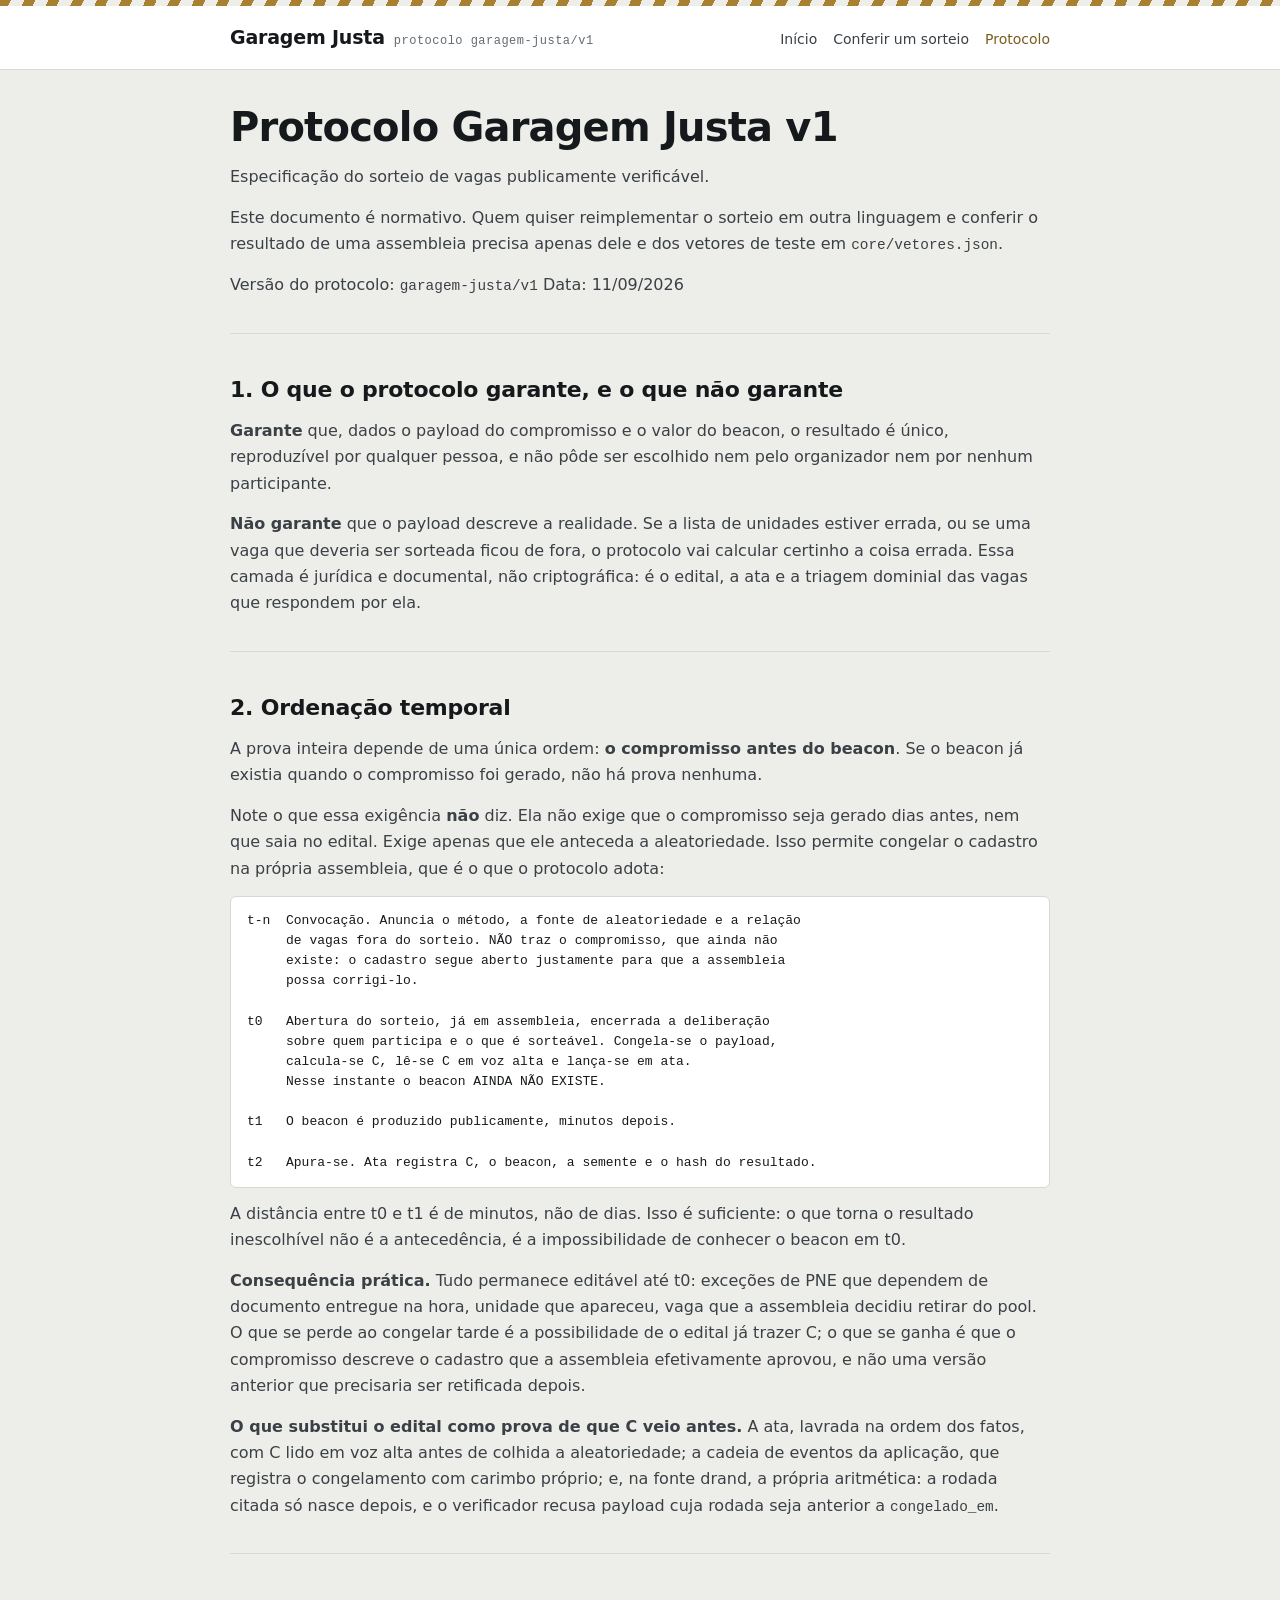
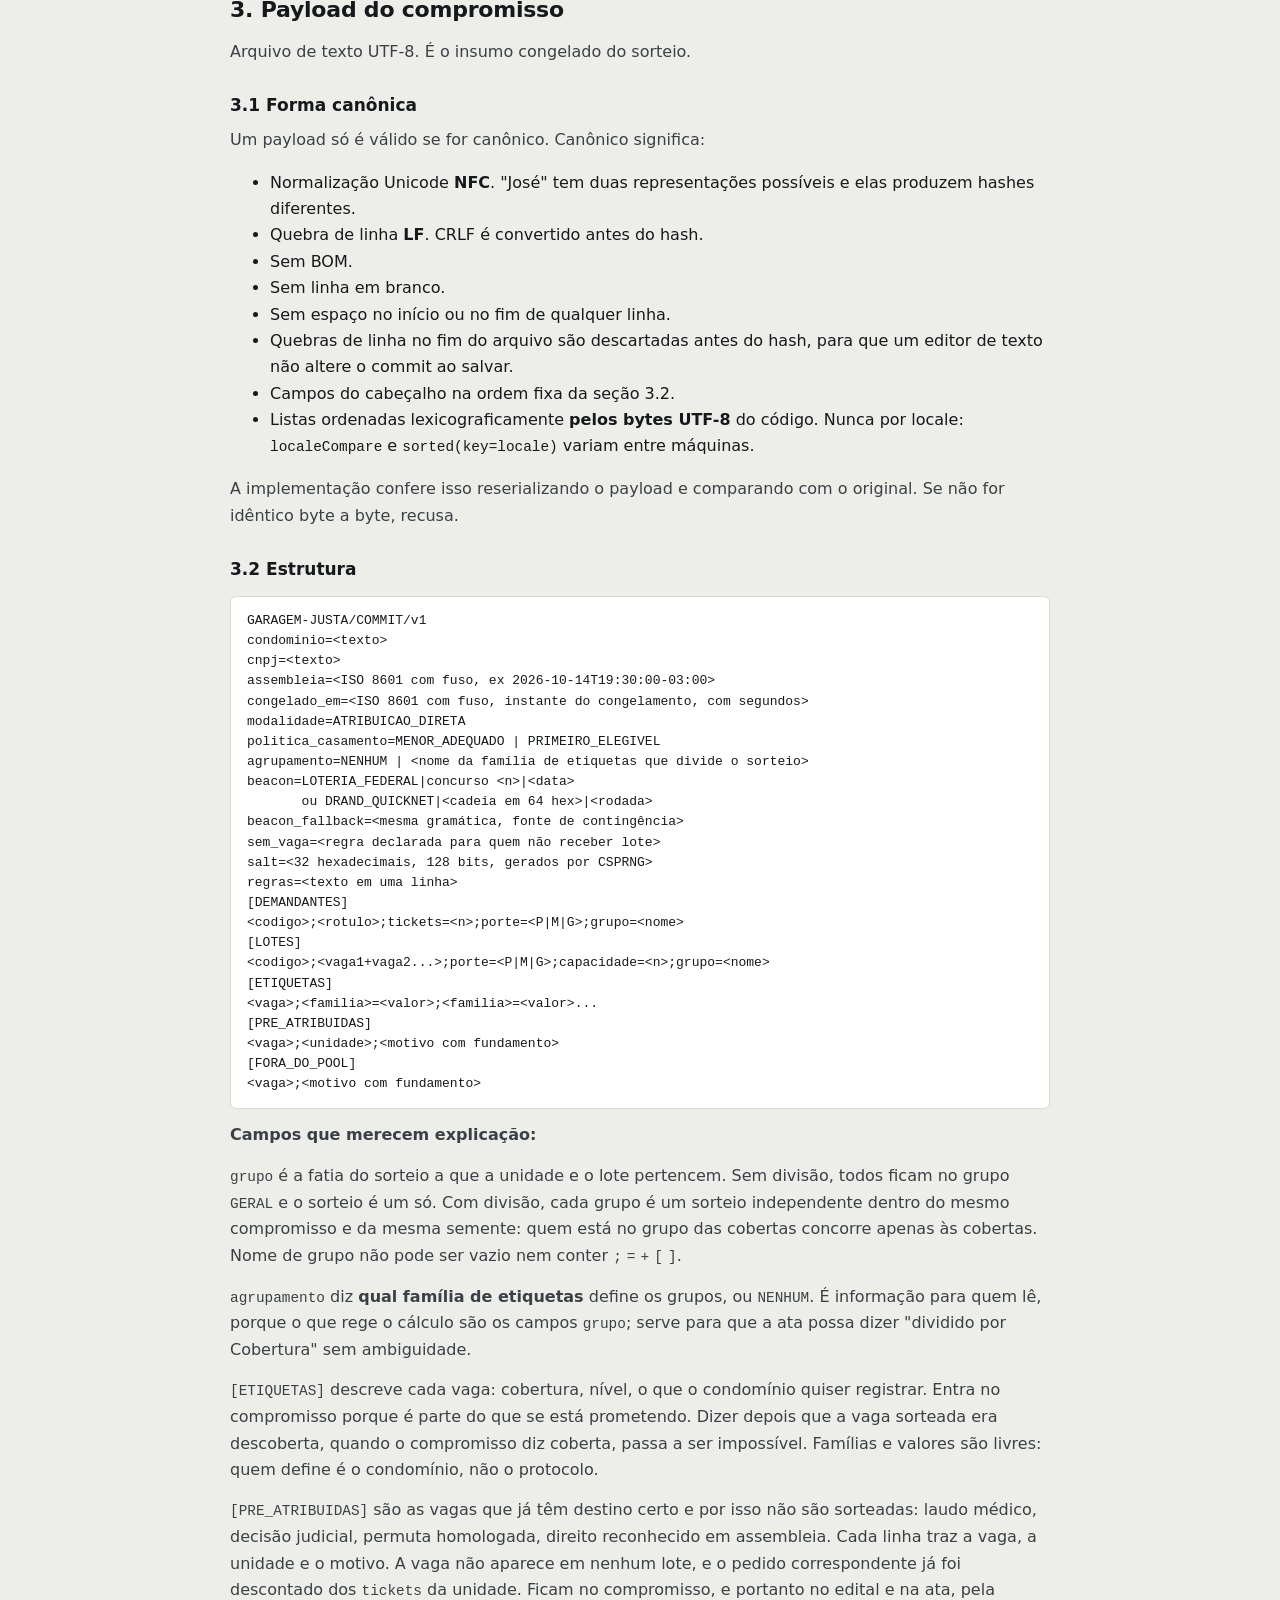
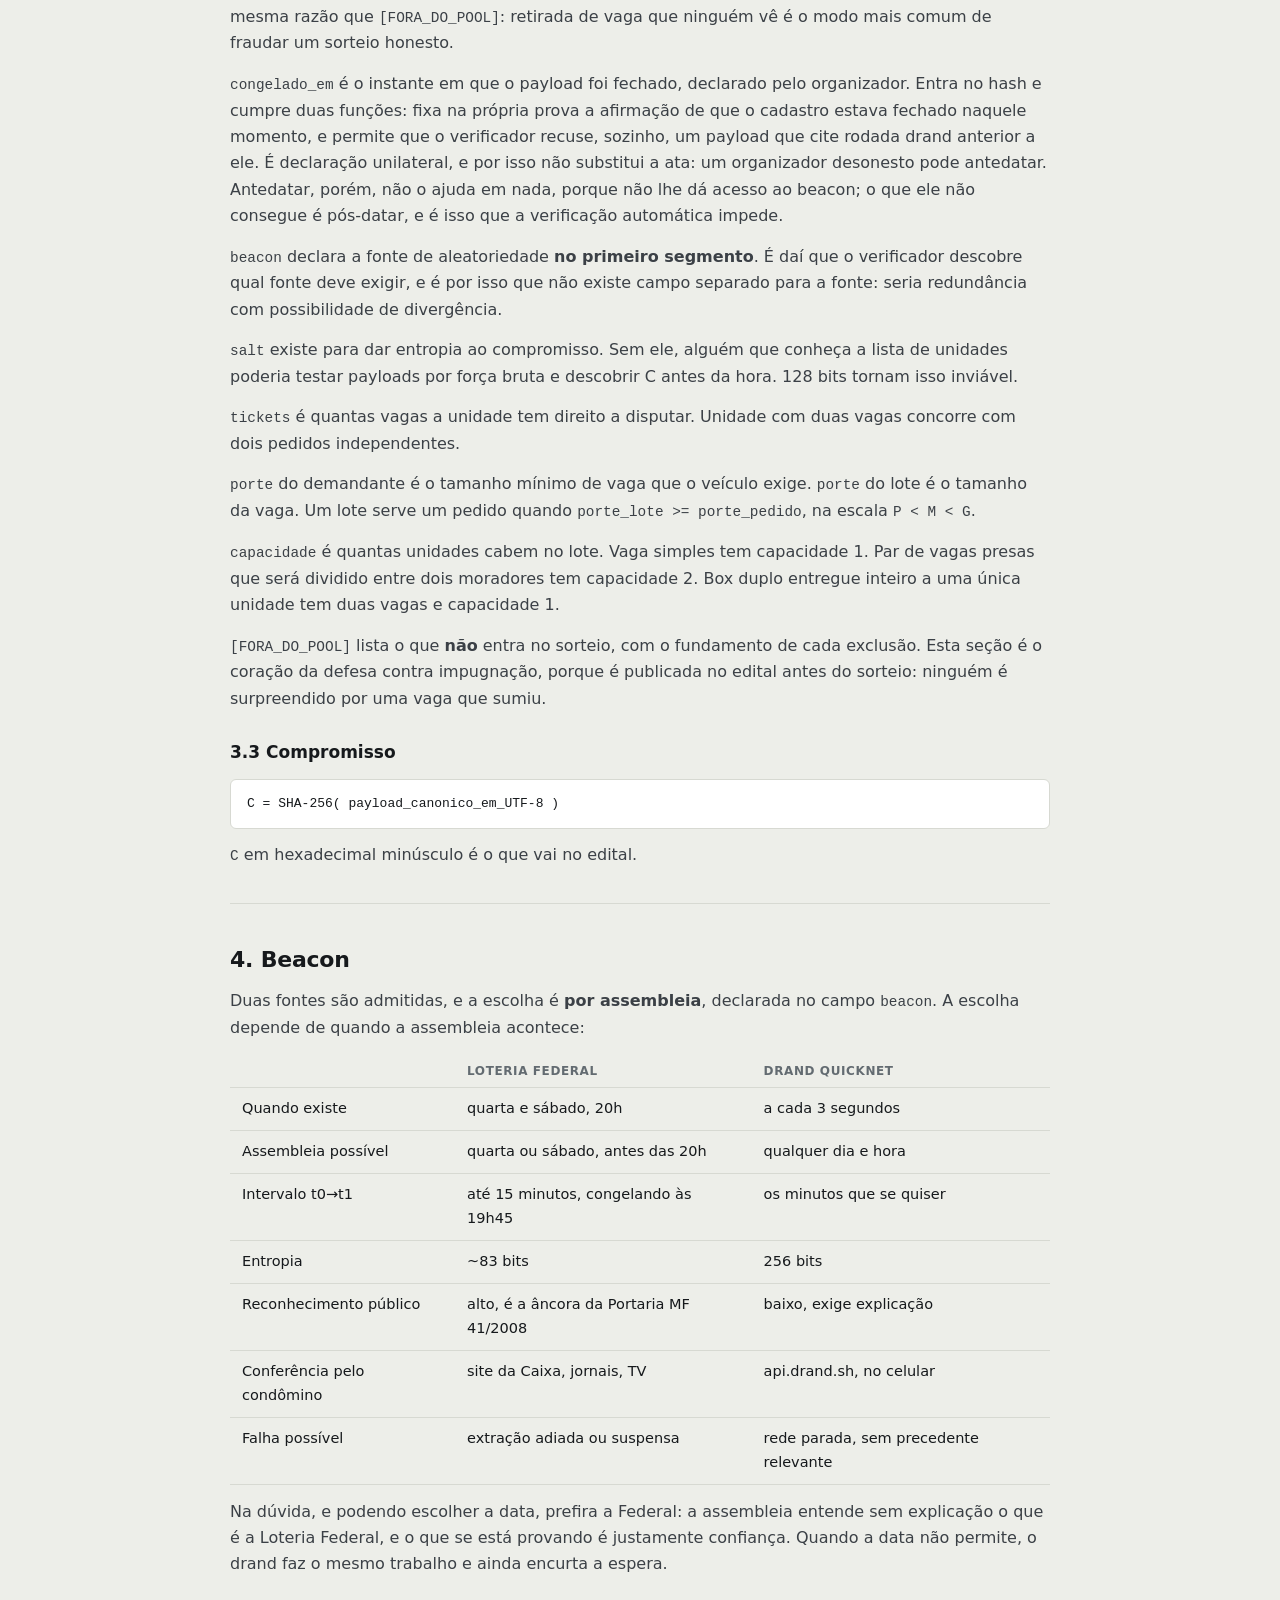
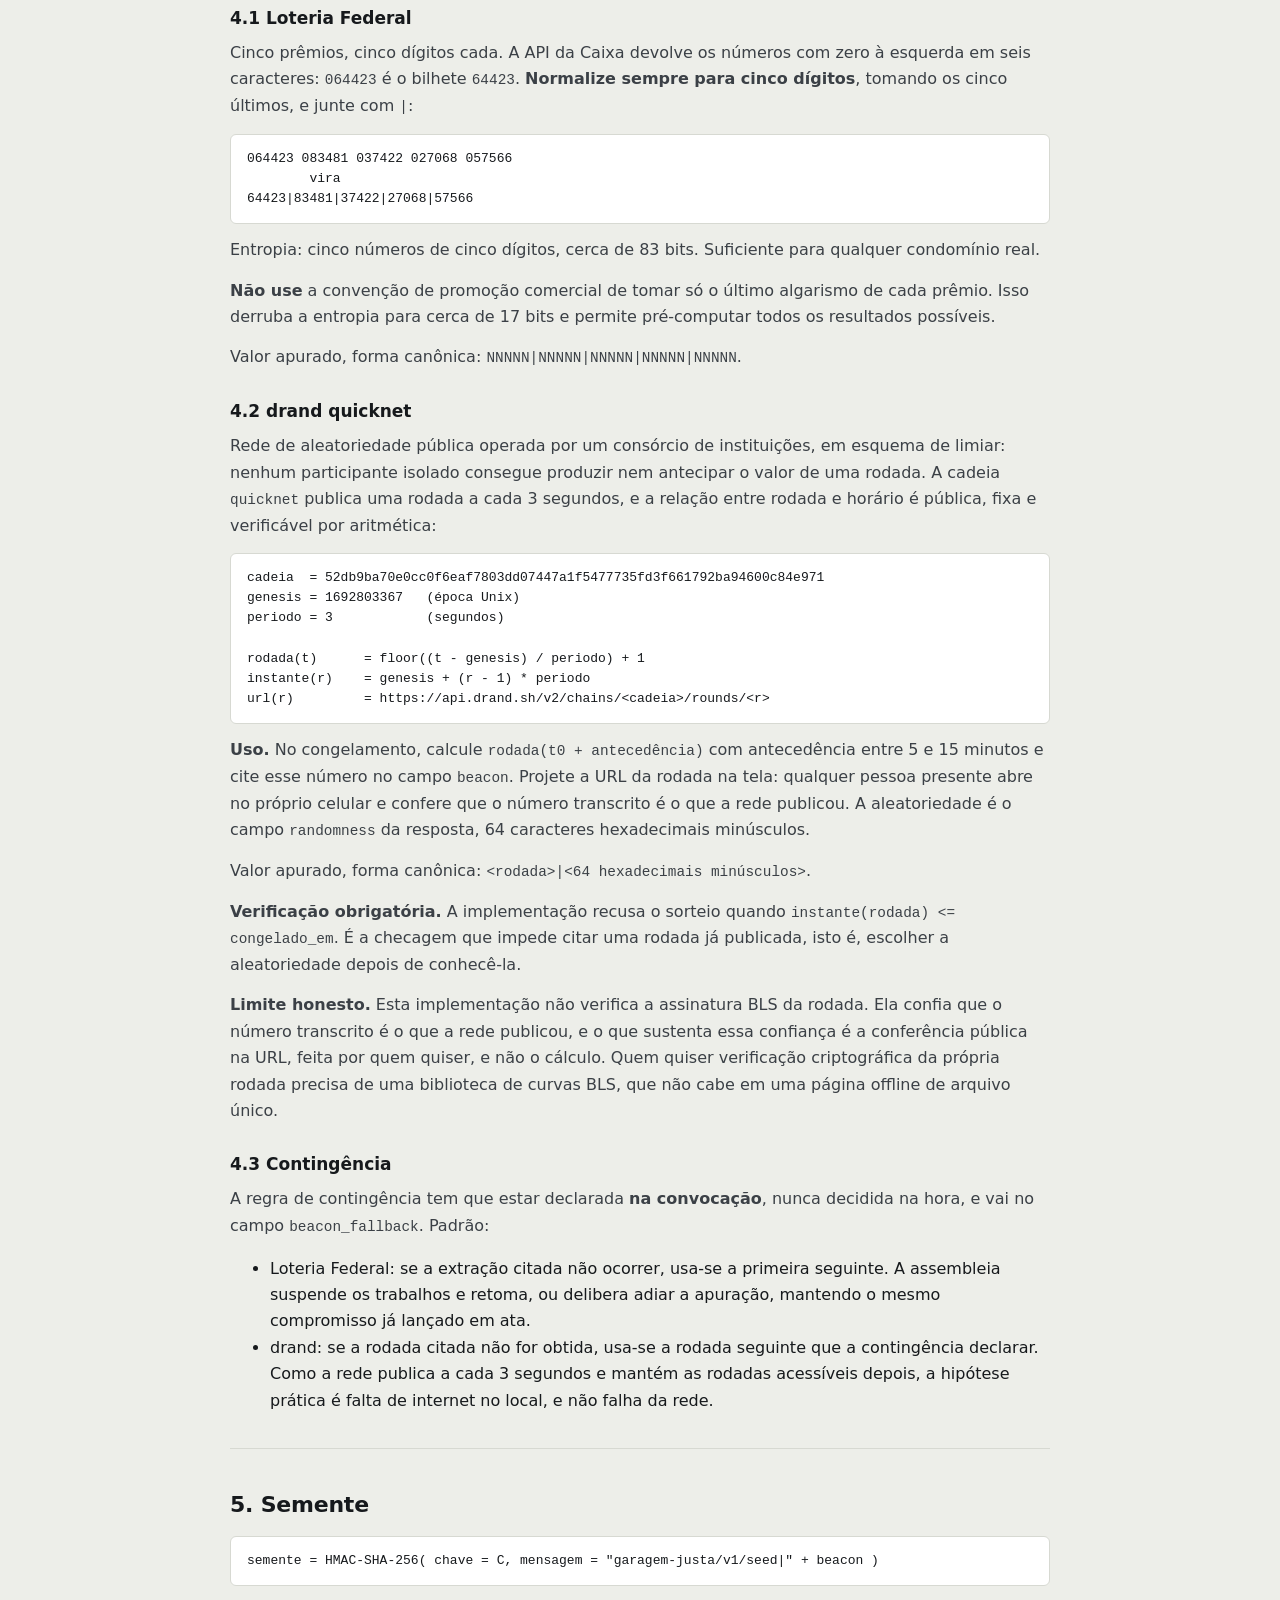
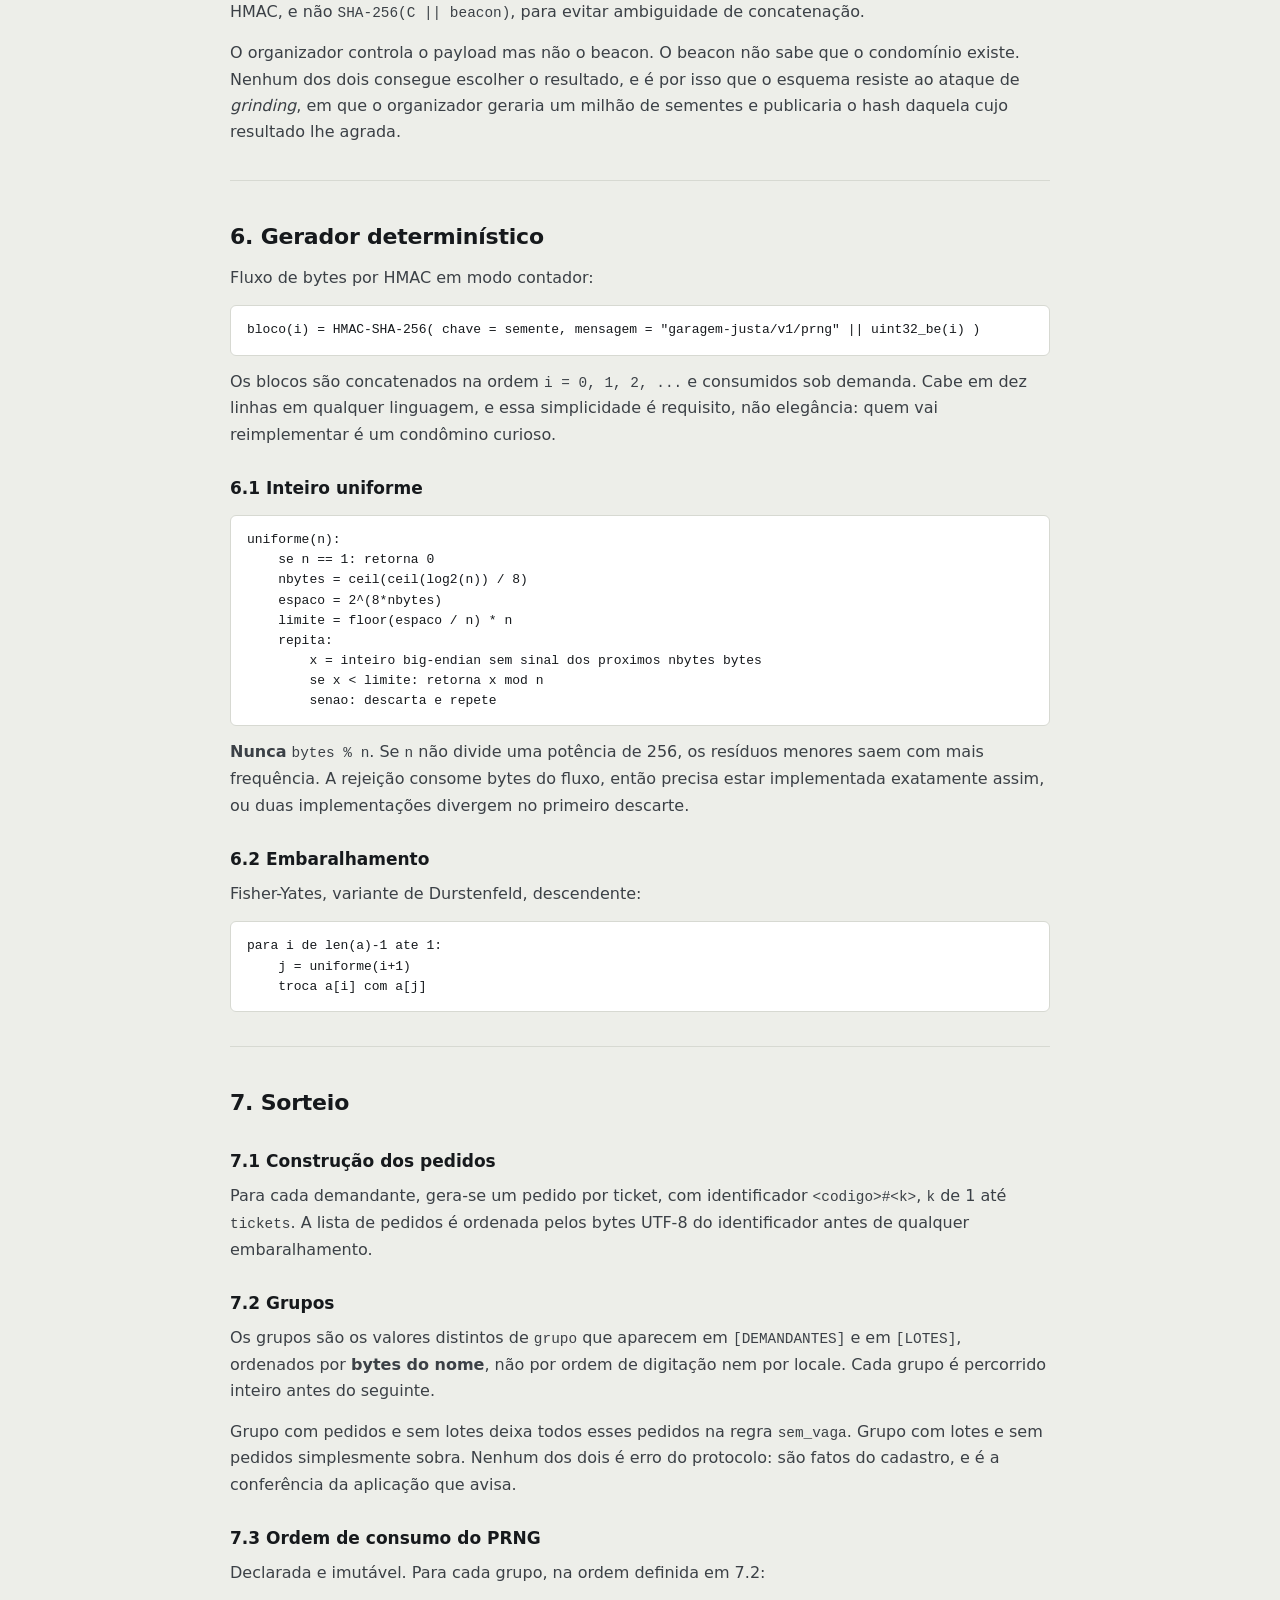
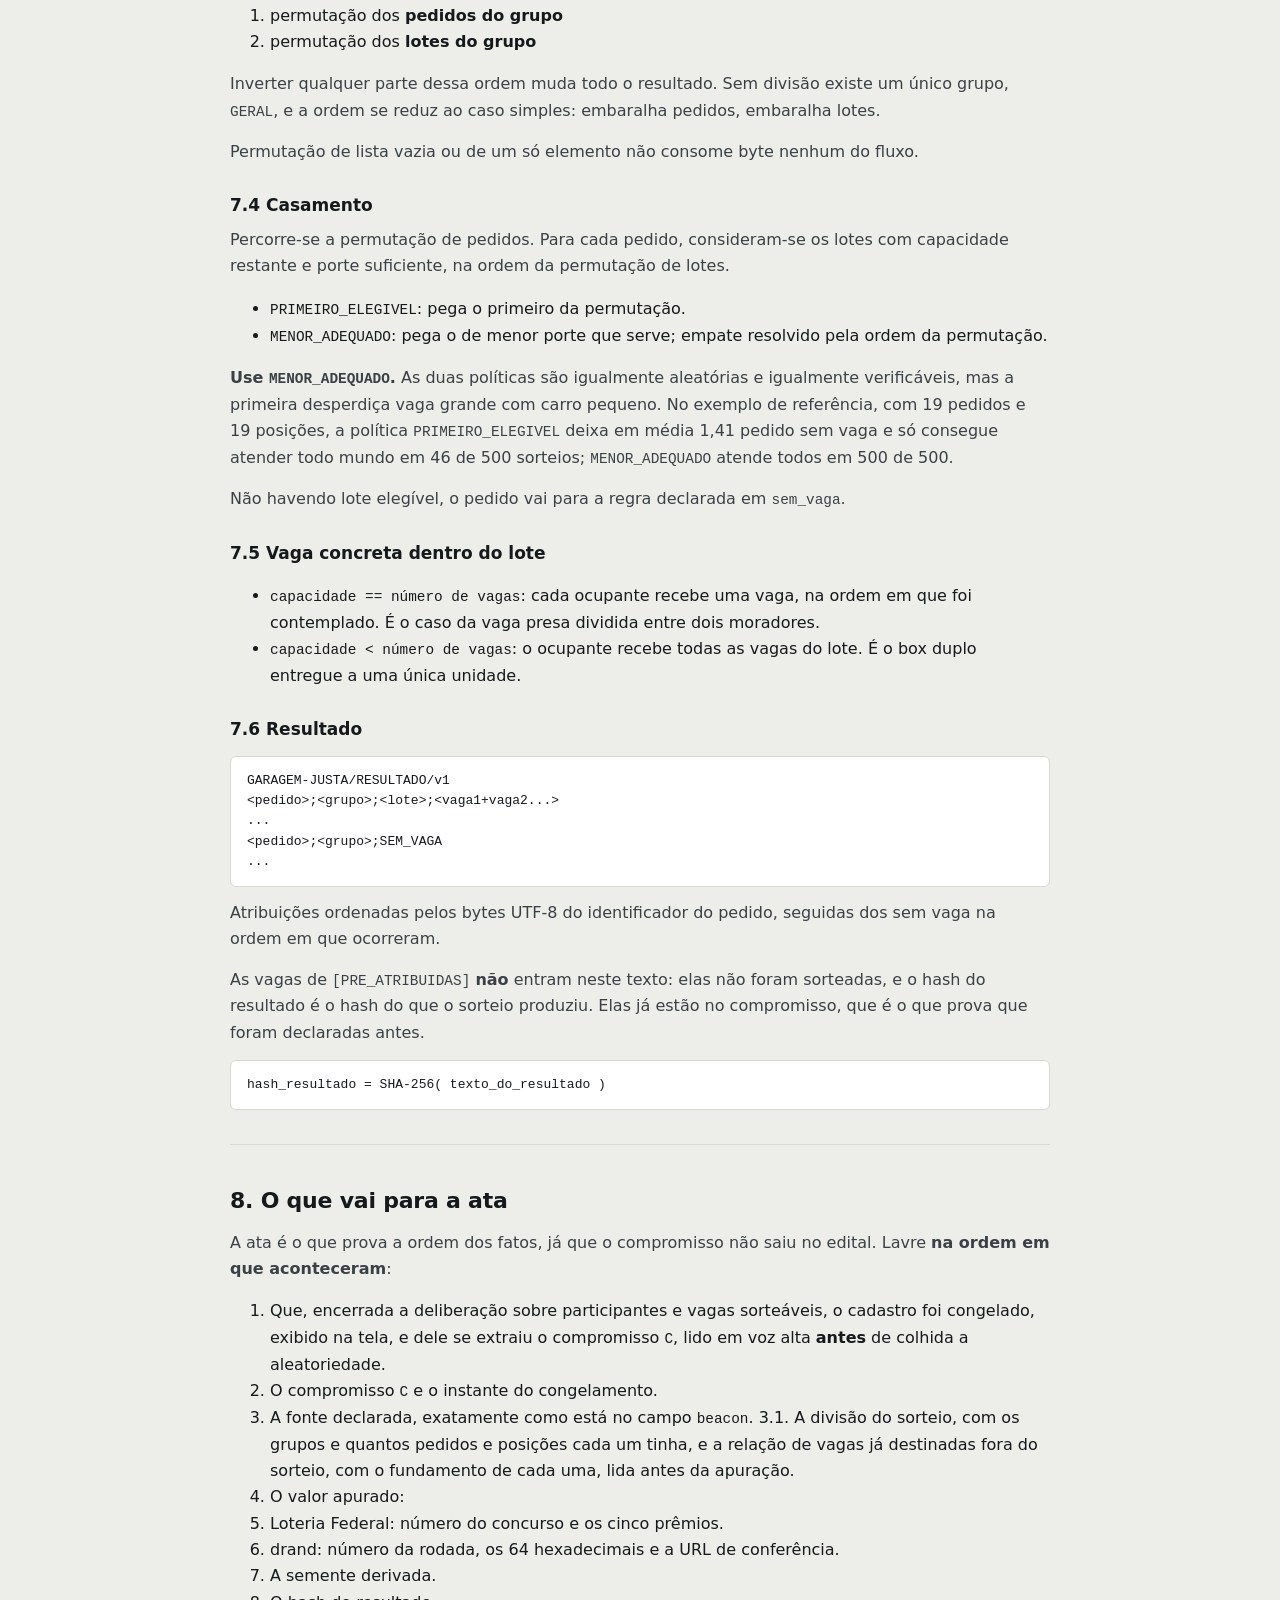
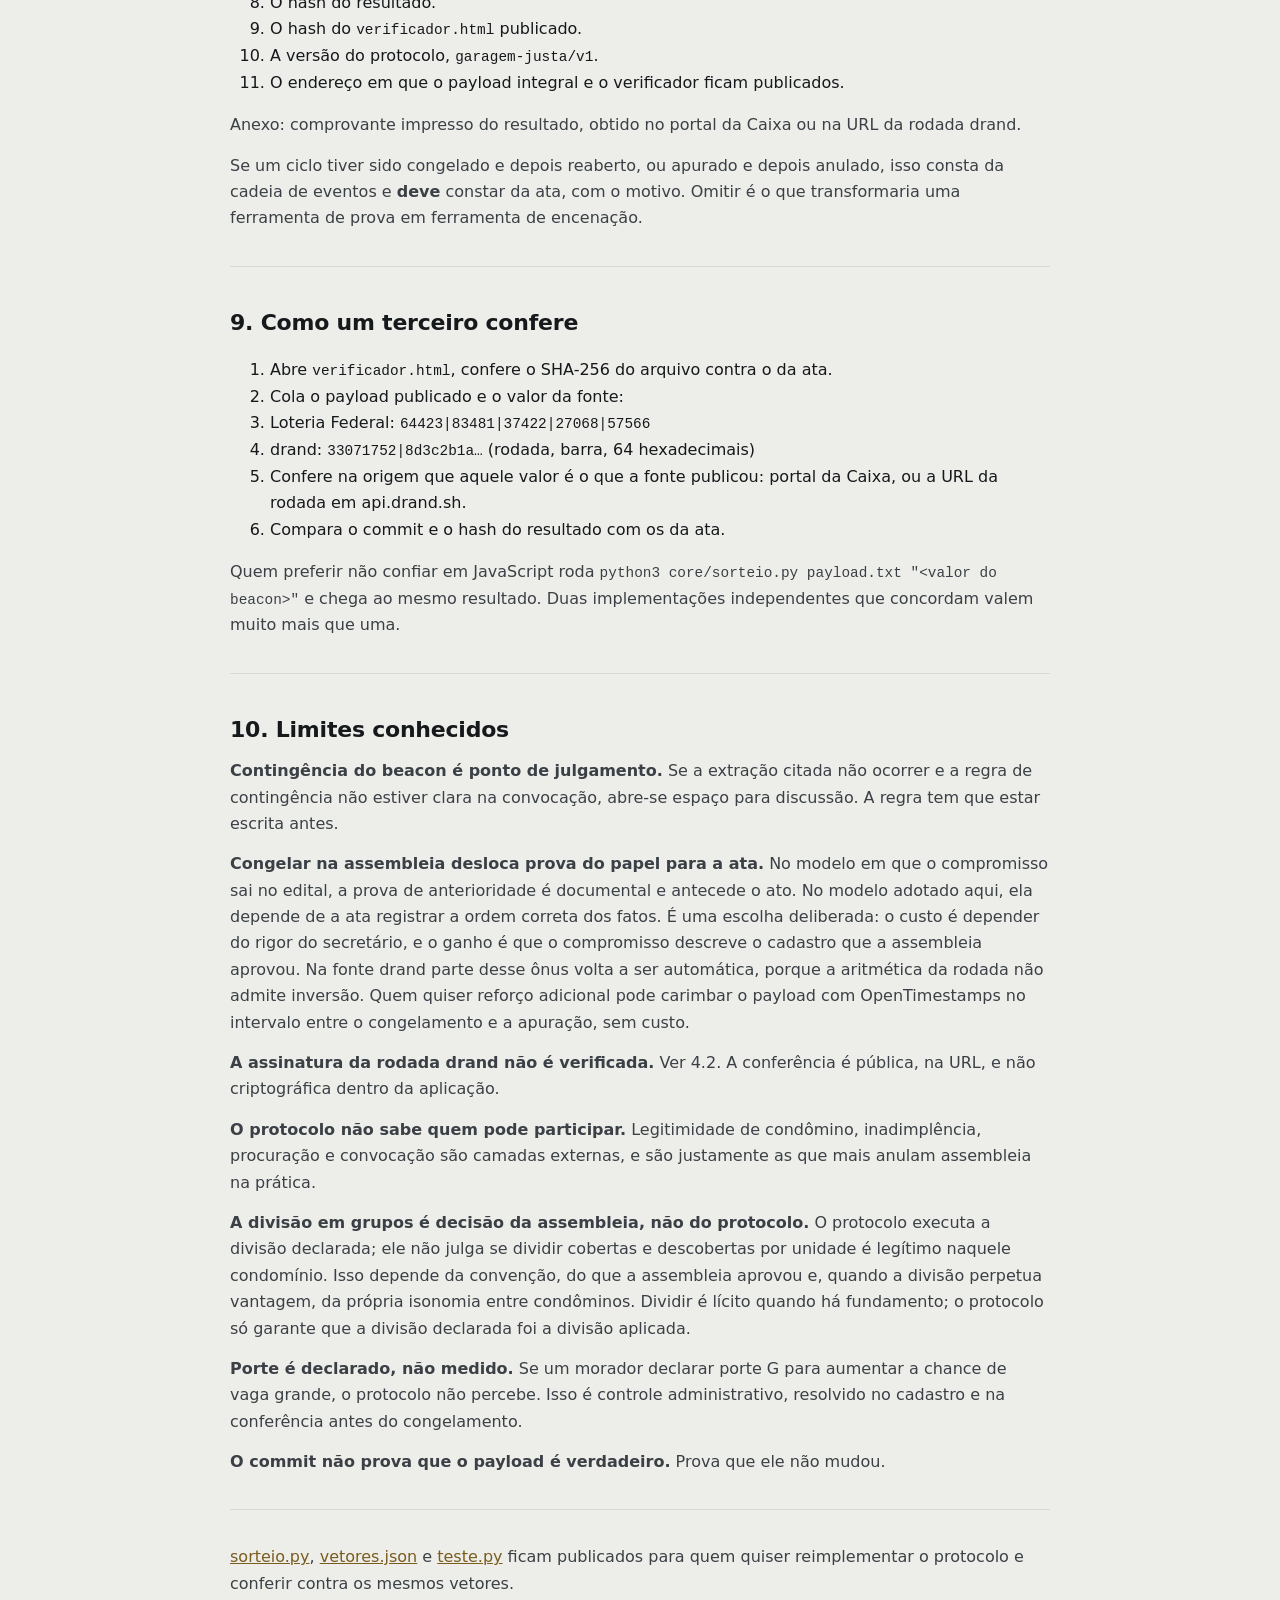
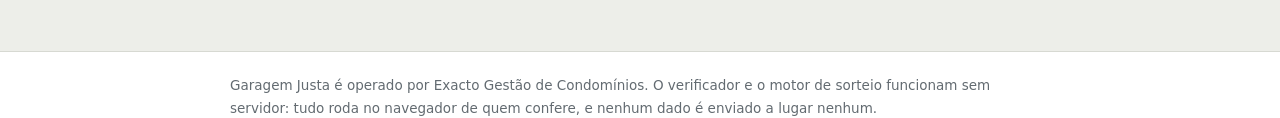
==== site/protocolo.html @ 70ebbc0d "Initial commit" ====
<!doctype html>
<html lang="pt-BR">
<head>
<meta charset="utf-8">
<meta name="viewport" content="width=device-width, initial-scale=1">
<title>Protocolo Garagem Justa</title>
<meta name="description" content="Especificação normativa do sorteio de vagas publicamente verificável.">
<style>
:root{
  --ground:#edeee9; --panel:#fff; --ink:#16191c; --ink2:#3b4046; --muted:#636b71;
  --rule:#d7d9d2; --marca:#a8802f; --marca-ink:#7a5c1e; --ok:#2f6b4f;
  --sans:system-ui,-apple-system,"Segoe UI",Roboto,Helvetica,Arial,sans-serif;
  --mono:ui-monospace,SFMono-Regular,"SF Mono",Menlo,Consolas,monospace;
}
@media (prefers-color-scheme:dark){
  :root:not([data-tema="claro"]){
    --ground:#14161a; --panel:#1b1e23; --ink:#f0ede4; --ink2:#cfcbc0; --muted:#9aa0a6;
    --rule:#2c3036; --marca:#d8b45e; --marca-ink:#e6c87f; --ok:#7fbf9b;
  }
}
*{box-sizing:border-box}
body{margin:0;background:var(--ground);color:var(--ink);font:16px/1.65 var(--sans);
  -webkit-font-smoothing:antialiased}
.faixa{height:6px;background:repeating-linear-gradient(115deg,var(--marca) 0 10px,transparent 10px 22px)}
.wrap{max-width:860px;margin:0 auto;padding:0 20px}
header.topo{background:var(--panel);border-bottom:1px solid var(--rule)}
header.topo .wrap{padding-block:16px;display:flex;align-items:baseline;gap:14px;flex-wrap:wrap}
.marca{font-weight:700;font-size:19px;letter-spacing:-.01em}
.marca span{color:var(--muted);font-weight:400;font-size:12px;margin-left:9px;letter-spacing:.04em;
  font-family:var(--mono)}
nav.topo-links{margin-left:auto;display:flex;gap:16px;font-size:14px}
nav.topo-links a{color:var(--ink2);text-decoration:none;border-bottom:1px solid transparent}
nav.topo-links a:hover{color:var(--marca-ink);border-bottom-color:var(--marca)}
h1{font-size:clamp(28px,4.2vw,40px);line-height:1.15;letter-spacing:-.02em;margin:40px 0 14px}
h2{font-size:22px;letter-spacing:-.01em;margin:38px 0 10px}
h3{font-size:17px;margin:26px 0 8px}
p{margin:0 0 14px;color:var(--ink2)}
a{color:var(--marca-ink)}
.chamada{font-size:19px;line-height:1.55;color:var(--ink)}
.botoes{display:flex;gap:12px;flex-wrap:wrap;margin:26px 0 8px}
.b{display:inline-block;background:var(--ink);color:var(--ground);border-radius:5px;
  padding:12px 22px;font-weight:600;font-size:15px;text-decoration:none}
.b.sec{background:var(--panel);color:var(--ink);border:1px solid var(--rule)}
.cartao{background:var(--panel);border:1px solid var(--rule);border-radius:7px;padding:20px 22px;margin:18px 0}
.passos{counter-reset:p;list-style:none;padding:0;margin:18px 0}
.passos li{counter-increment:p;position:relative;padding:0 0 0 44px;margin:0 0 18px;color:var(--ink2)}
.passos li::before{content:counter(p);position:absolute;left:0;top:1px;width:28px;height:28px;
  border-radius:50%;border:1px solid var(--marca);color:var(--marca-ink);
  display:flex;align-items:center;justify-content:center;font-weight:700;font-size:14px}
.passos b{color:var(--ink)}
code,.mono{font-family:var(--mono);font-size:.9em}
.hash{font-family:var(--mono);font-size:12.5px;word-break:break-all;color:var(--muted)}
table{border-collapse:collapse;width:100%;font-size:14.5px;margin:14px 0}
th,td{text-align:left;padding:9px 12px;border-bottom:1px solid var(--rule);vertical-align:top}
th{font:600 12px var(--sans);letter-spacing:.05em;text-transform:uppercase;color:var(--muted)}
blockquote{margin:16px 0;padding:2px 0 2px 16px;border-left:3px solid var(--marca);color:var(--ink2)}
pre{background:var(--panel);border:1px solid var(--rule);border-radius:6px;padding:14px 16px;
  overflow-x:auto;font-family:var(--mono);font-size:13px;line-height:1.55}
pre code{font-size:inherit}
hr{border:0;border-top:1px solid var(--rule);margin:34px 0}
footer.rodape{border-top:1px solid var(--rule);margin-top:54px;background:var(--panel)}
footer.rodape .wrap{padding-block:22px;font-size:13.5px;color:var(--muted)}
@media (max-width:560px){ .botoes .b{width:100%;text-align:center} }
</style>
</head>
<body>
<div class="faixa"></div>
<header class="topo"><div class="wrap">
  <div class="marca"><a href="/" style="color:inherit;text-decoration:none">Garagem Justa</a><span>protocolo garagem-justa/v1</span></div>
  <nav class="topo-links">
    <a href="/">Início</a>
    <a href="/verificador.html">Conferir um sorteio</a>
    <a href="/protocolo.html" style="color:var(--marca-ink)">Protocolo</a>
  </nav>
</div></header>
<main class="wrap">
<h1 style="margin-top:34px">Protocolo Garagem Justa v1</h1>
<p>Especificação do sorteio de vagas publicamente verificável.</p>
<p>Este documento é normativo. Quem quiser reimplementar o sorteio em outra
linguagem e conferir o resultado de uma assembleia precisa apenas dele e dos
vetores de teste em <code>core/vetores.json</code>.</p>
<p>Versão do protocolo: <code>garagem-justa/v1</code>
Data: 11/09/2026</p>
<hr />
<h2>1. O que o protocolo garante, e o que não garante</h2>
<p><strong>Garante</strong> que, dados o payload do compromisso e o valor do beacon, o resultado
é único, reproduzível por qualquer pessoa, e não pôde ser escolhido nem pelo
organizador nem por nenhum participante.</p>
<p><strong>Não garante</strong> que o payload descreve a realidade. Se a lista de unidades
estiver errada, ou se uma vaga que deveria ser sorteada ficou de fora, o
protocolo vai calcular certinho a coisa errada. Essa camada é jurídica e
documental, não criptográfica: é o edital, a ata e a triagem dominial das vagas
que respondem por ela.</p>
<hr />
<h2>2. Ordenação temporal</h2>
<p>A prova inteira depende de uma única ordem: <strong>o compromisso antes do beacon</strong>.
Se o beacon já existia quando o compromisso foi gerado, não há prova nenhuma.</p>
<p>Note o que essa exigência <strong>não</strong> diz. Ela não exige que o compromisso seja
gerado dias antes, nem que saia no edital. Exige apenas que ele anteceda a
aleatoriedade. Isso permite congelar o cadastro na própria assembleia, que é o
que o protocolo adota:</p>
<pre><code>t-n  Convocação. Anuncia o método, a fonte de aleatoriedade e a relação
     de vagas fora do sorteio. NÃO traz o compromisso, que ainda não
     existe: o cadastro segue aberto justamente para que a assembleia
     possa corrigi-lo.

t0   Abertura do sorteio, já em assembleia, encerrada a deliberação
     sobre quem participa e o que é sorteável. Congela-se o payload,
     calcula-se C, lê-se C em voz alta e lança-se em ata.
     Nesse instante o beacon AINDA NÃO EXISTE.

t1   O beacon é produzido publicamente, minutos depois.

t2   Apura-se. Ata registra C, o beacon, a semente e o hash do resultado.
</code></pre>
<p>A distância entre t0 e t1 é de minutos, não de dias. Isso é suficiente: o que
torna o resultado inescolhível não é a antecedência, é a impossibilidade de
conhecer o beacon em t0.</p>
<p><strong>Consequência prática.</strong> Tudo permanece editável até t0: exceções de PNE que
dependem de documento entregue na hora, unidade que apareceu, vaga que a
assembleia decidiu retirar do pool. O que se perde ao congelar tarde é a
possibilidade de o edital já trazer C; o que se ganha é que o compromisso
descreve o cadastro que a assembleia efetivamente aprovou, e não uma versão
anterior que precisaria ser retificada depois.</p>
<p><strong>O que substitui o edital como prova de que C veio antes.</strong> A ata, lavrada na
ordem dos fatos, com C lido em voz alta antes de colhida a aleatoriedade; a
cadeia de eventos da aplicação, que registra o congelamento com carimbo próprio;
e, na fonte drand, a própria aritmética: a rodada citada só nasce depois, e o
verificador recusa payload cuja rodada seja anterior a <code>congelado_em</code>.</p>
<hr />
<h2>3. Payload do compromisso</h2>
<p>Arquivo de texto UTF-8. É o insumo congelado do sorteio.</p>
<h3>3.1 Forma canônica</h3>
<p>Um payload só é válido se for canônico. Canônico significa:</p>
<ul>
<li>Normalização Unicode <strong>NFC</strong>. "José" tem duas representações possíveis e elas
  produzem hashes diferentes.</li>
<li>Quebra de linha <strong>LF</strong>. CRLF é convertido antes do hash.</li>
<li>Sem BOM.</li>
<li>Sem linha em branco.</li>
<li>Sem espaço no início ou no fim de qualquer linha.</li>
<li>Quebras de linha no fim do arquivo são descartadas antes do hash, para que um
  editor de texto não altere o commit ao salvar.</li>
<li>Campos do cabeçalho na ordem fixa da seção 3.2.</li>
<li>Listas ordenadas lexicograficamente <strong>pelos bytes UTF-8</strong> do código. Nunca por
  locale: <code>localeCompare</code> e <code>sorted(key=locale)</code> variam entre máquinas.</li>
</ul>
<p>A implementação confere isso reserializando o payload e comparando com o
original. Se não for idêntico byte a byte, recusa.</p>
<h3>3.2 Estrutura</h3>
<pre><code>GARAGEM-JUSTA/COMMIT/v1
condominio=&lt;texto&gt;
cnpj=&lt;texto&gt;
assembleia=&lt;ISO 8601 com fuso, ex 2026-10-14T19:30:00-03:00&gt;
congelado_em=&lt;ISO 8601 com fuso, instante do congelamento, com segundos&gt;
modalidade=ATRIBUICAO_DIRETA
politica_casamento=MENOR_ADEQUADO | PRIMEIRO_ELEGIVEL
agrupamento=NENHUM | &lt;nome da família de etiquetas que divide o sorteio&gt;
beacon=LOTERIA_FEDERAL|concurso &lt;n&gt;|&lt;data&gt;
       ou DRAND_QUICKNET|&lt;cadeia em 64 hex&gt;|&lt;rodada&gt;
beacon_fallback=&lt;mesma gramática, fonte de contingência&gt;
sem_vaga=&lt;regra declarada para quem não receber lote&gt;
salt=&lt;32 hexadecimais, 128 bits, gerados por CSPRNG&gt;
regras=&lt;texto em uma linha&gt;
[DEMANDANTES]
&lt;codigo&gt;;&lt;rotulo&gt;;tickets=&lt;n&gt;;porte=&lt;P|M|G&gt;;grupo=&lt;nome&gt;
[LOTES]
&lt;codigo&gt;;&lt;vaga1+vaga2...&gt;;porte=&lt;P|M|G&gt;;capacidade=&lt;n&gt;;grupo=&lt;nome&gt;
[ETIQUETAS]
&lt;vaga&gt;;&lt;familia&gt;=&lt;valor&gt;;&lt;familia&gt;=&lt;valor&gt;...
[PRE_ATRIBUIDAS]
&lt;vaga&gt;;&lt;unidade&gt;;&lt;motivo com fundamento&gt;
[FORA_DO_POOL]
&lt;vaga&gt;;&lt;motivo com fundamento&gt;
</code></pre>
<p><strong>Campos que merecem explicação:</strong></p>
<p><code>grupo</code> é a fatia do sorteio a que a unidade e o lote pertencem. Sem divisão,
todos ficam no grupo <code>GERAL</code> e o sorteio é um só. Com divisão, cada grupo é um
sorteio independente dentro do mesmo compromisso e da mesma semente: quem está
no grupo das cobertas concorre apenas às cobertas. Nome de grupo não pode ser
vazio nem conter <code>;</code> <code>=</code> <code>+</code> <code>[</code> <code>]</code>.</p>
<p><code>agrupamento</code> diz <strong>qual família de etiquetas</strong> define os grupos, ou <code>NENHUM</code>.
É informação para quem lê, porque o que rege o cálculo são os campos <code>grupo</code>;
serve para que a ata possa dizer "dividido por Cobertura" sem ambiguidade.</p>
<p><code>[ETIQUETAS]</code> descreve cada vaga: cobertura, nível, o que o condomínio quiser
registrar. Entra no compromisso porque é parte do que se está prometendo.
Dizer depois que a vaga sorteada era descoberta, quando o compromisso diz
coberta, passa a ser impossível. Famílias e valores são livres: quem define é o
condomínio, não o protocolo.</p>
<p><code>[PRE_ATRIBUIDAS]</code> são as vagas que já têm destino certo e por isso não são
sorteadas: laudo médico, decisão judicial, permuta homologada, direito
reconhecido em assembleia. Cada linha traz a vaga, a unidade e o motivo. A vaga
não aparece em nenhum lote, e o pedido correspondente já foi descontado dos
<code>tickets</code> da unidade. Ficam no compromisso, e portanto no edital e na ata, pela
mesma razão que <code>[FORA_DO_POOL]</code>: retirada de vaga que ninguém vê é o modo mais
comum de fraudar um sorteio honesto.</p>
<p><code>congelado_em</code> é o instante em que o payload foi fechado, declarado pelo
organizador. Entra no hash e cumpre duas funções: fixa na própria prova a
afirmação de que o cadastro estava fechado naquele momento, e permite que o
verificador recuse, sozinho, um payload que cite rodada drand anterior a ele.
É declaração unilateral, e por isso não substitui a ata: um organizador
desonesto pode antedatar. Antedatar, porém, não o ajuda em nada, porque não lhe
dá acesso ao beacon; o que ele não consegue é pós-datar, e é isso que a
verificação automática impede.</p>
<p><code>beacon</code> declara a fonte de aleatoriedade <strong>no primeiro segmento</strong>. É daí que o
verificador descobre qual fonte deve exigir, e é por isso que não existe campo
separado para a fonte: seria redundância com possibilidade de divergência.</p>
<p><code>salt</code> existe para dar entropia ao compromisso. Sem ele, alguém que conheça a
lista de unidades poderia testar payloads por força bruta e descobrir C antes da
hora. 128 bits tornam isso inviável.</p>
<p><code>tickets</code> é quantas vagas a unidade tem direito a disputar. Unidade com duas
vagas concorre com dois pedidos independentes.</p>
<p><code>porte</code> do demandante é o tamanho mínimo de vaga que o veículo exige. <code>porte</code> do
lote é o tamanho da vaga. Um lote serve um pedido quando <code>porte_lote &gt;=
porte_pedido</code>, na escala <code>P &lt; M &lt; G</code>.</p>
<p><code>capacidade</code> é quantas unidades cabem no lote. Vaga simples tem capacidade 1.
Par de vagas presas que será dividido entre dois moradores tem capacidade 2. Box
duplo entregue inteiro a uma única unidade tem duas vagas e capacidade 1.</p>
<p><code>[FORA_DO_POOL]</code> lista o que <strong>não</strong> entra no sorteio, com o fundamento de cada
exclusão. Esta seção é o coração da defesa contra impugnação, porque é publicada
no edital antes do sorteio: ninguém é surpreendido por uma vaga que sumiu.</p>
<h3>3.3 Compromisso</h3>
<pre><code>C = SHA-256( payload_canonico_em_UTF-8 )
</code></pre>
<p><code>C</code> em hexadecimal minúsculo é o que vai no edital.</p>
<hr />
<h2>4. Beacon</h2>
<p>Duas fontes são admitidas, e a escolha é <strong>por assembleia</strong>, declarada no campo
<code>beacon</code>. A escolha depende de quando a assembleia acontece:</p>
<table>
<thead>
<tr>
<th></th>
<th>Loteria Federal</th>
<th>drand quicknet</th>
</tr>
</thead>
<tbody>
<tr>
<td>Quando existe</td>
<td>quarta e sábado, 20h</td>
<td>a cada 3 segundos</td>
</tr>
<tr>
<td>Assembleia possível</td>
<td>quarta ou sábado, antes das 20h</td>
<td>qualquer dia e hora</td>
</tr>
<tr>
<td>Intervalo t0→t1</td>
<td>até 15 minutos, congelando às 19h45</td>
<td>os minutos que se quiser</td>
</tr>
<tr>
<td>Entropia</td>
<td>~83 bits</td>
<td>256 bits</td>
</tr>
<tr>
<td>Reconhecimento público</td>
<td>alto, é a âncora da Portaria MF 41/2008</td>
<td>baixo, exige explicação</td>
</tr>
<tr>
<td>Conferência pelo condômino</td>
<td>site da Caixa, jornais, TV</td>
<td>api.drand.sh, no celular</td>
</tr>
<tr>
<td>Falha possível</td>
<td>extração adiada ou suspensa</td>
<td>rede parada, sem precedente relevante</td>
</tr>
</tbody>
</table>
<p>Na dúvida, e podendo escolher a data, prefira a Federal: a assembleia entende
sem explicação o que é a Loteria Federal, e o que se está provando é justamente
confiança. Quando a data não permite, o drand faz o mesmo trabalho e ainda
encurta a espera.</p>
<h3>4.1 Loteria Federal</h3>
<p>Cinco prêmios, cinco dígitos cada. A API da Caixa devolve os números com zero à
esquerda em seis caracteres: <code>064423</code> é o bilhete <code>64423</code>. <strong>Normalize sempre
para cinco dígitos</strong>, tomando os cinco últimos, e junte com <code>|</code>:</p>
<pre><code>064423 083481 037422 027068 057566
        vira
64423|83481|37422|27068|57566
</code></pre>
<p>Entropia: cinco números de cinco dígitos, cerca de 83 bits. Suficiente para
qualquer condomínio real.</p>
<p><strong>Não use</strong> a convenção de promoção comercial de tomar só o último algarismo de
cada prêmio. Isso derruba a entropia para cerca de 17 bits e permite
pré-computar todos os resultados possíveis.</p>
<p>Valor apurado, forma canônica: <code>NNNNN|NNNNN|NNNNN|NNNNN|NNNNN</code>.</p>
<h3>4.2 drand quicknet</h3>
<p>Rede de aleatoriedade pública operada por um consórcio de instituições, em
esquema de limiar: nenhum participante isolado consegue produzir nem antecipar o
valor de uma rodada. A cadeia <code>quicknet</code> publica uma rodada a cada 3 segundos, e
a relação entre rodada e horário é pública, fixa e verificável por aritmética:</p>
<pre><code>cadeia  = 52db9ba70e0cc0f6eaf7803dd07447a1f5477735fd3f661792ba94600c84e971
genesis = 1692803367   (época Unix)
periodo = 3            (segundos)

rodada(t)      = floor((t - genesis) / periodo) + 1
instante(r)    = genesis + (r - 1) * periodo
url(r)         = https://api.drand.sh/v2/chains/&lt;cadeia&gt;/rounds/&lt;r&gt;
</code></pre>
<p><strong>Uso.</strong> No congelamento, calcule <code>rodada(t0 + antecedência)</code> com antecedência
entre 5 e 15 minutos e cite esse número no campo <code>beacon</code>. Projete a URL da
rodada na tela: qualquer pessoa presente abre no próprio celular e confere que o
número transcrito é o que a rede publicou. A aleatoriedade é o campo
<code>randomness</code> da resposta, 64 caracteres hexadecimais minúsculos.</p>
<p>Valor apurado, forma canônica: <code>&lt;rodada&gt;|&lt;64 hexadecimais minúsculos&gt;</code>.</p>
<p><strong>Verificação obrigatória.</strong> A implementação recusa o sorteio quando
<code>instante(rodada) &lt;= congelado_em</code>. É a checagem que impede citar uma rodada já
publicada, isto é, escolher a aleatoriedade depois de conhecê-la.</p>
<p><strong>Limite honesto.</strong> Esta implementação não verifica a assinatura BLS da rodada.
Ela confia que o número transcrito é o que a rede publicou, e o que sustenta
essa confiança é a conferência pública na URL, feita por quem quiser, e não o
cálculo. Quem quiser verificação criptográfica da própria rodada precisa de uma
biblioteca de curvas BLS, que não cabe em uma página offline de arquivo único.</p>
<h3>4.3 Contingência</h3>
<p>A regra de contingência tem que estar declarada <strong>na convocação</strong>, nunca
decidida na hora, e vai no campo <code>beacon_fallback</code>. Padrão:</p>
<ul>
<li>Loteria Federal: se a extração citada não ocorrer, usa-se a primeira seguinte.
  A assembleia suspende os trabalhos e retoma, ou delibera adiar a apuração,
  mantendo o mesmo compromisso já lançado em ata.</li>
<li>drand: se a rodada citada não for obtida, usa-se a rodada seguinte que a
  contingência declarar. Como a rede publica a cada 3 segundos e mantém as
  rodadas acessíveis depois, a hipótese prática é falta de internet no local, e
  não falha da rede.</li>
</ul>
<hr />
<h2>5. Semente</h2>
<pre><code>semente = HMAC-SHA-256( chave = C, mensagem = &quot;garagem-justa/v1/seed|&quot; + beacon )
</code></pre>
<p>HMAC, e não <code>SHA-256(C || beacon)</code>, para evitar ambiguidade de concatenação.</p>
<p>O organizador controla o payload mas não o beacon. O beacon não sabe que o
condomínio existe. Nenhum dos dois consegue escolher o resultado, e é por isso
que o esquema resiste ao ataque de <em>grinding</em>, em que o organizador geraria um
milhão de sementes e publicaria o hash daquela cujo resultado lhe agrada.</p>
<hr />
<h2>6. Gerador determinístico</h2>
<p>Fluxo de bytes por HMAC em modo contador:</p>
<pre><code>bloco(i) = HMAC-SHA-256( chave = semente, mensagem = &quot;garagem-justa/v1/prng&quot; || uint32_be(i) )
</code></pre>
<p>Os blocos são concatenados na ordem <code>i = 0, 1, 2, ...</code> e consumidos sob demanda.
Cabe em dez linhas em qualquer linguagem, e essa simplicidade é requisito, não
elegância: quem vai reimplementar é um condômino curioso.</p>
<h3>6.1 Inteiro uniforme</h3>
<pre><code>uniforme(n):
    se n == 1: retorna 0
    nbytes = ceil(ceil(log2(n)) / 8)
    espaco = 2^(8*nbytes)
    limite = floor(espaco / n) * n
    repita:
        x = inteiro big-endian sem sinal dos proximos nbytes bytes
        se x &lt; limite: retorna x mod n
        senao: descarta e repete
</code></pre>
<p><strong>Nunca</strong> <code>bytes % n</code>. Se <code>n</code> não divide uma potência de 256, os resíduos menores
saem com mais frequência. A rejeição consome bytes do fluxo, então precisa estar
implementada exatamente assim, ou duas implementações divergem no primeiro
descarte.</p>
<h3>6.2 Embaralhamento</h3>
<p>Fisher-Yates, variante de Durstenfeld, descendente:</p>
<pre><code>para i de len(a)-1 ate 1:
    j = uniforme(i+1)
    troca a[i] com a[j]
</code></pre>
<hr />
<h2>7. Sorteio</h2>
<h3>7.1 Construção dos pedidos</h3>
<p>Para cada demandante, gera-se um pedido por ticket, com identificador
<code>&lt;codigo&gt;#&lt;k&gt;</code>, <code>k</code> de 1 até <code>tickets</code>. A lista de pedidos é ordenada pelos bytes
UTF-8 do identificador antes de qualquer embaralhamento.</p>
<h3>7.2 Grupos</h3>
<p>Os grupos são os valores distintos de <code>grupo</code> que aparecem em <code>[DEMANDANTES]</code> e
em <code>[LOTES]</code>, ordenados por <strong>bytes do nome</strong>, não por ordem de digitação nem
por locale. Cada grupo é percorrido inteiro antes do seguinte.</p>
<p>Grupo com pedidos e sem lotes deixa todos esses pedidos na regra <code>sem_vaga</code>.
Grupo com lotes e sem pedidos simplesmente sobra. Nenhum dos dois é erro do
protocolo: são fatos do cadastro, e é a conferência da aplicação que avisa.</p>
<h3>7.3 Ordem de consumo do PRNG</h3>
<p>Declarada e imutável. Para cada grupo, na ordem definida em 7.2:</p>
<ol>
<li>permutação dos <strong>pedidos do grupo</strong></li>
<li>permutação dos <strong>lotes do grupo</strong></li>
</ol>
<p>Inverter qualquer parte dessa ordem muda todo o resultado. Sem divisão existe um
único grupo, <code>GERAL</code>, e a ordem se reduz ao caso simples: embaralha pedidos,
embaralha lotes.</p>
<p>Permutação de lista vazia ou de um só elemento não consome byte nenhum do fluxo.</p>
<h3>7.4 Casamento</h3>
<p>Percorre-se a permutação de pedidos. Para cada pedido, consideram-se os lotes
com capacidade restante e porte suficiente, na ordem da permutação de lotes.</p>
<ul>
<li><code>PRIMEIRO_ELEGIVEL</code>: pega o primeiro da permutação.</li>
<li><code>MENOR_ADEQUADO</code>: pega o de menor porte que serve; empate resolvido pela ordem
  da permutação.</li>
</ul>
<p><strong>Use <code>MENOR_ADEQUADO</code>.</strong> As duas políticas são igualmente aleatórias e
igualmente verificáveis, mas a primeira desperdiça vaga grande com carro
pequeno. No exemplo de referência, com 19 pedidos e 19 posições, a política
<code>PRIMEIRO_ELEGIVEL</code> deixa em média 1,41 pedido sem vaga e só consegue atender
todo mundo em 46 de 500 sorteios; <code>MENOR_ADEQUADO</code> atende todos em 500 de 500.</p>
<p>Não havendo lote elegível, o pedido vai para a regra declarada em <code>sem_vaga</code>.</p>
<h3>7.5 Vaga concreta dentro do lote</h3>
<ul>
<li><code>capacidade == número de vagas</code>: cada ocupante recebe uma vaga, na ordem em que
  foi contemplado. É o caso da vaga presa dividida entre dois moradores.</li>
<li><code>capacidade &lt; número de vagas</code>: o ocupante recebe todas as vagas do lote. É o
  box duplo entregue a uma única unidade.</li>
</ul>
<h3>7.6 Resultado</h3>
<pre><code>GARAGEM-JUSTA/RESULTADO/v1
&lt;pedido&gt;;&lt;grupo&gt;;&lt;lote&gt;;&lt;vaga1+vaga2...&gt;
...
&lt;pedido&gt;;&lt;grupo&gt;;SEM_VAGA
...
</code></pre>
<p>Atribuições ordenadas pelos bytes UTF-8 do identificador do pedido, seguidas dos
sem vaga na ordem em que ocorreram.</p>
<p>As vagas de <code>[PRE_ATRIBUIDAS]</code> <strong>não</strong> entram neste texto: elas não foram
sorteadas, e o hash do resultado é o hash do que o sorteio produziu. Elas já
estão no compromisso, que é o que prova que foram declaradas antes.</p>
<pre><code>hash_resultado = SHA-256( texto_do_resultado )
</code></pre>
<hr />
<h2>8. O que vai para a ata</h2>
<p>A ata é o que prova a ordem dos fatos, já que o compromisso não saiu no edital.
Lavre <strong>na ordem em que aconteceram</strong>:</p>
<ol>
<li>Que, encerrada a deliberação sobre participantes e vagas sorteáveis, o
   cadastro foi congelado, exibido na tela, e dele se extraiu o compromisso <code>C</code>,
   lido em voz alta <strong>antes</strong> de colhida a aleatoriedade.</li>
<li>O compromisso <code>C</code> e o instante do congelamento.</li>
<li>A fonte declarada, exatamente como está no campo <code>beacon</code>.
3.1. A divisão do sorteio, com os grupos e quantos pedidos e posições cada um
   tinha, e a relação de vagas já destinadas fora do sorteio, com o fundamento
   de cada uma, lida antes da apuração.</li>
<li>O valor apurado:</li>
<li>Loteria Federal: número do concurso e os cinco prêmios.</li>
<li>drand: número da rodada, os 64 hexadecimais e a URL de conferência.</li>
<li>A semente derivada.</li>
<li>O hash do resultado.</li>
<li>O hash do <code>verificador.html</code> publicado.</li>
<li>A versão do protocolo, <code>garagem-justa/v1</code>.</li>
<li>O endereço em que o payload integral e o verificador ficam publicados.</li>
</ol>
<p>Anexo: comprovante impresso do resultado, obtido no portal da Caixa ou na URL da
rodada drand.</p>
<p>Se um ciclo tiver sido congelado e depois reaberto, ou apurado e depois anulado,
isso consta da cadeia de eventos e <strong>deve</strong> constar da ata, com o motivo. Omitir
é o que transformaria uma ferramenta de prova em ferramenta de encenação.</p>
<hr />
<h2>9. Como um terceiro confere</h2>
<ol>
<li>Abre <code>verificador.html</code>, confere o SHA-256 do arquivo contra o da ata.</li>
<li>Cola o payload publicado e o valor da fonte:</li>
<li>Loteria Federal: <code>64423|83481|37422|27068|57566</code></li>
<li>drand: <code>33071752|8d3c2b1a…</code> (rodada, barra, 64 hexadecimais)</li>
<li>Confere na origem que aquele valor é o que a fonte publicou: portal da Caixa,
   ou a URL da rodada em api.drand.sh.</li>
<li>Compara o commit e o hash do resultado com os da ata.</li>
</ol>
<p>Quem preferir não confiar em JavaScript roda <code>python3 core/sorteio.py
payload.txt "&lt;valor do beacon&gt;"</code> e chega ao mesmo resultado. Duas implementações
independentes que concordam valem muito mais que uma.</p>
<hr />
<h2>10. Limites conhecidos</h2>
<p><strong>Contingência do beacon é ponto de julgamento.</strong> Se a extração citada não
ocorrer e a regra de contingência não estiver clara na convocação, abre-se
espaço para discussão. A regra tem que estar escrita antes.</p>
<p><strong>Congelar na assembleia desloca prova do papel para a ata.</strong> No modelo em que o
compromisso sai no edital, a prova de anterioridade é documental e antecede o
ato. No modelo adotado aqui, ela depende de a ata registrar a ordem correta dos
fatos. É uma escolha deliberada: o custo é depender do rigor do secretário, e o
ganho é que o compromisso descreve o cadastro que a assembleia aprovou. Na fonte
drand parte desse ônus volta a ser automática, porque a aritmética da rodada não
admite inversão. Quem quiser reforço adicional pode carimbar o payload com
OpenTimestamps no intervalo entre o congelamento e a apuração, sem custo.</p>
<p><strong>A assinatura da rodada drand não é verificada.</strong> Ver 4.2. A conferência é
pública, na URL, e não criptográfica dentro da aplicação.</p>
<p><strong>O protocolo não sabe quem pode participar.</strong> Legitimidade de condômino,
inadimplência, procuração e convocação são camadas externas, e são justamente as
que mais anulam assembleia na prática.</p>
<p><strong>A divisão em grupos é decisão da assembleia, não do protocolo.</strong> O protocolo
executa a divisão declarada; ele não julga se dividir cobertas e descobertas por
unidade é legítimo naquele condomínio. Isso depende da convenção, do que a
assembleia aprovou e, quando a divisão perpetua vantagem, da própria isonomia
entre condôminos. Dividir é lícito quando há fundamento; o protocolo só garante
que a divisão declarada foi a divisão aplicada.</p>
<p><strong>Porte é declarado, não medido.</strong> Se um morador declarar porte G para aumentar a
chance de vaga grande, o protocolo não percebe. Isso é controle administrativo,
resolvido no cadastro e na conferência antes do congelamento.</p>
<p><strong>O commit não prova que o payload é verdadeiro.</strong> Prova que ele não mudou.</p><hr><p><a href="/core/sorteio.py">sorteio.py</a>, <a href="/core/vetores.json">vetores.json</a> e <a href="/core/teste.py">teste.py</a> ficam publicados para quem quiser reimplementar o protocolo e conferir contra os mesmos vetores.</p>
</main>
<footer class="rodape"><div class="wrap">
  Garagem Justa é operado por Exacto Gestão de Condomínios. O verificador e o
  motor de sorteio funcionam sem servidor: tudo roda no navegador de quem
  confere, e nenhum dado é enviado a lugar nenhum.
</div></footer>
</body>
</html>
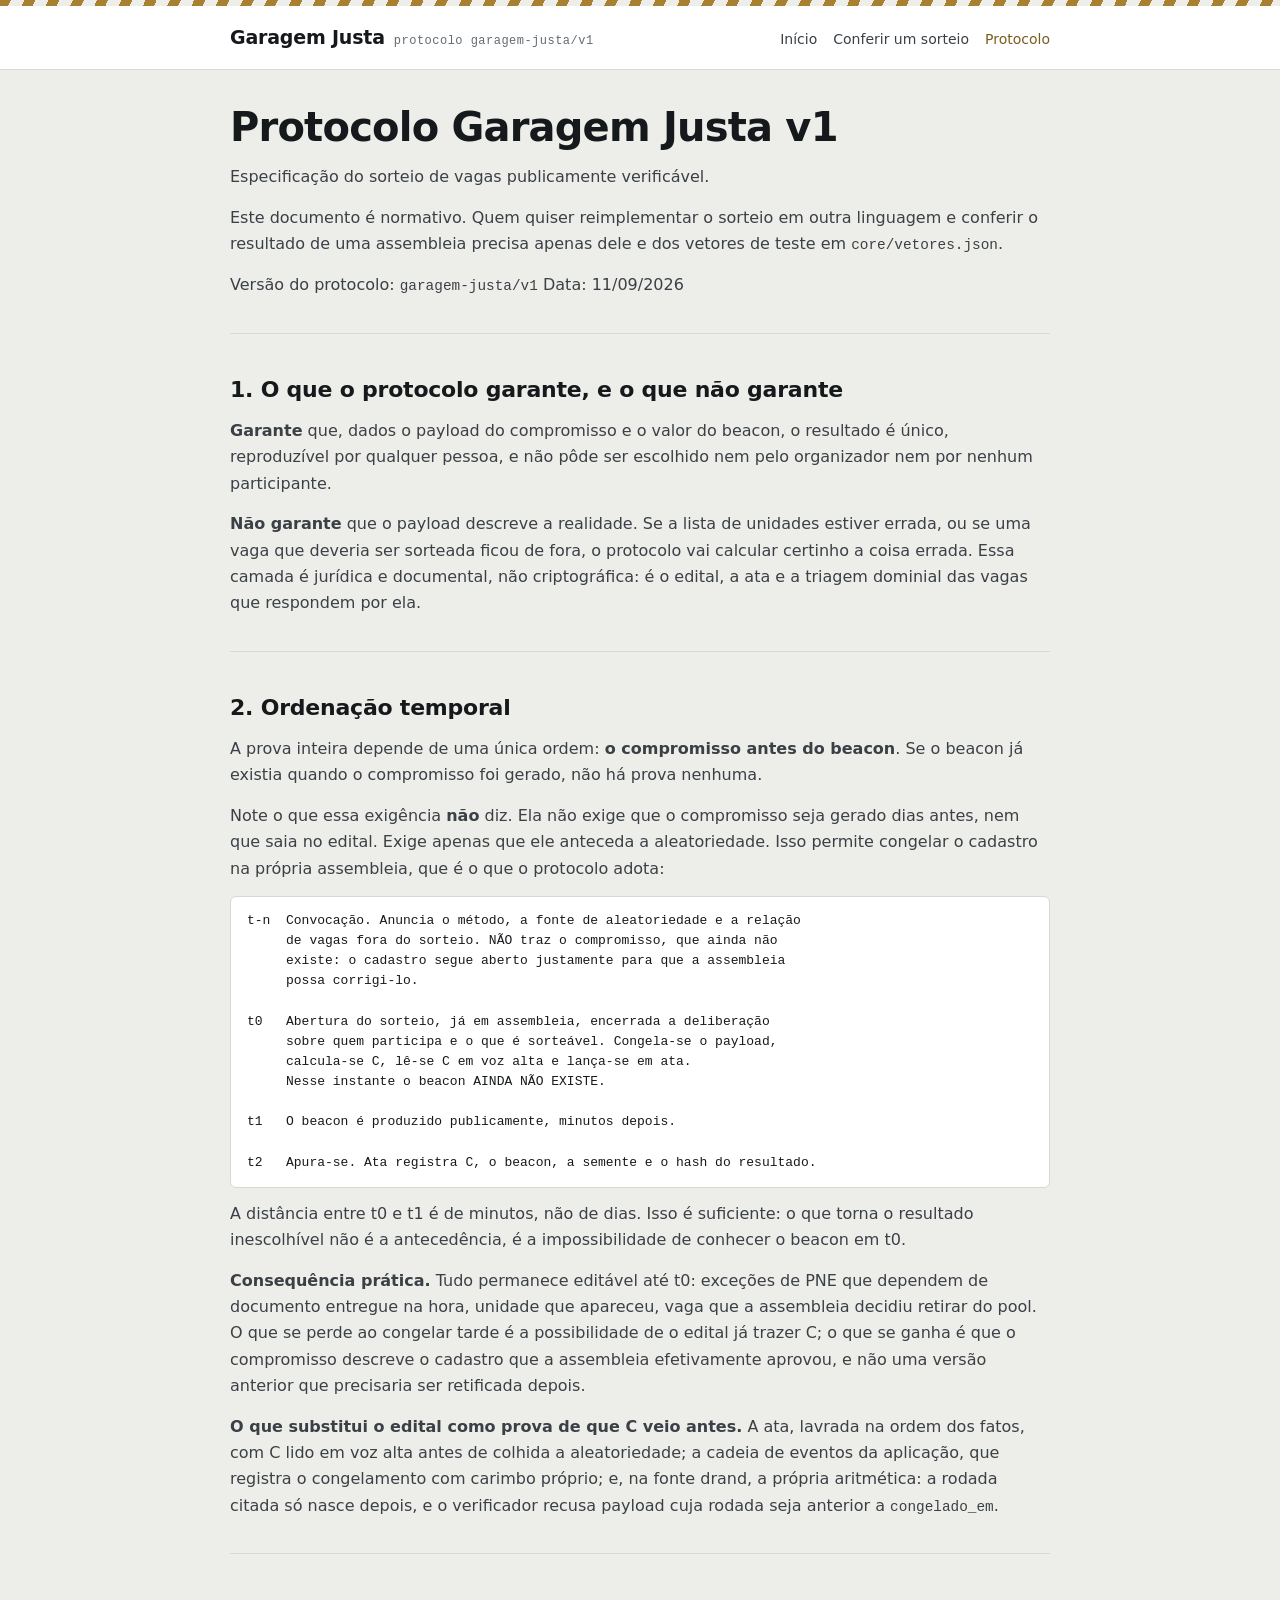
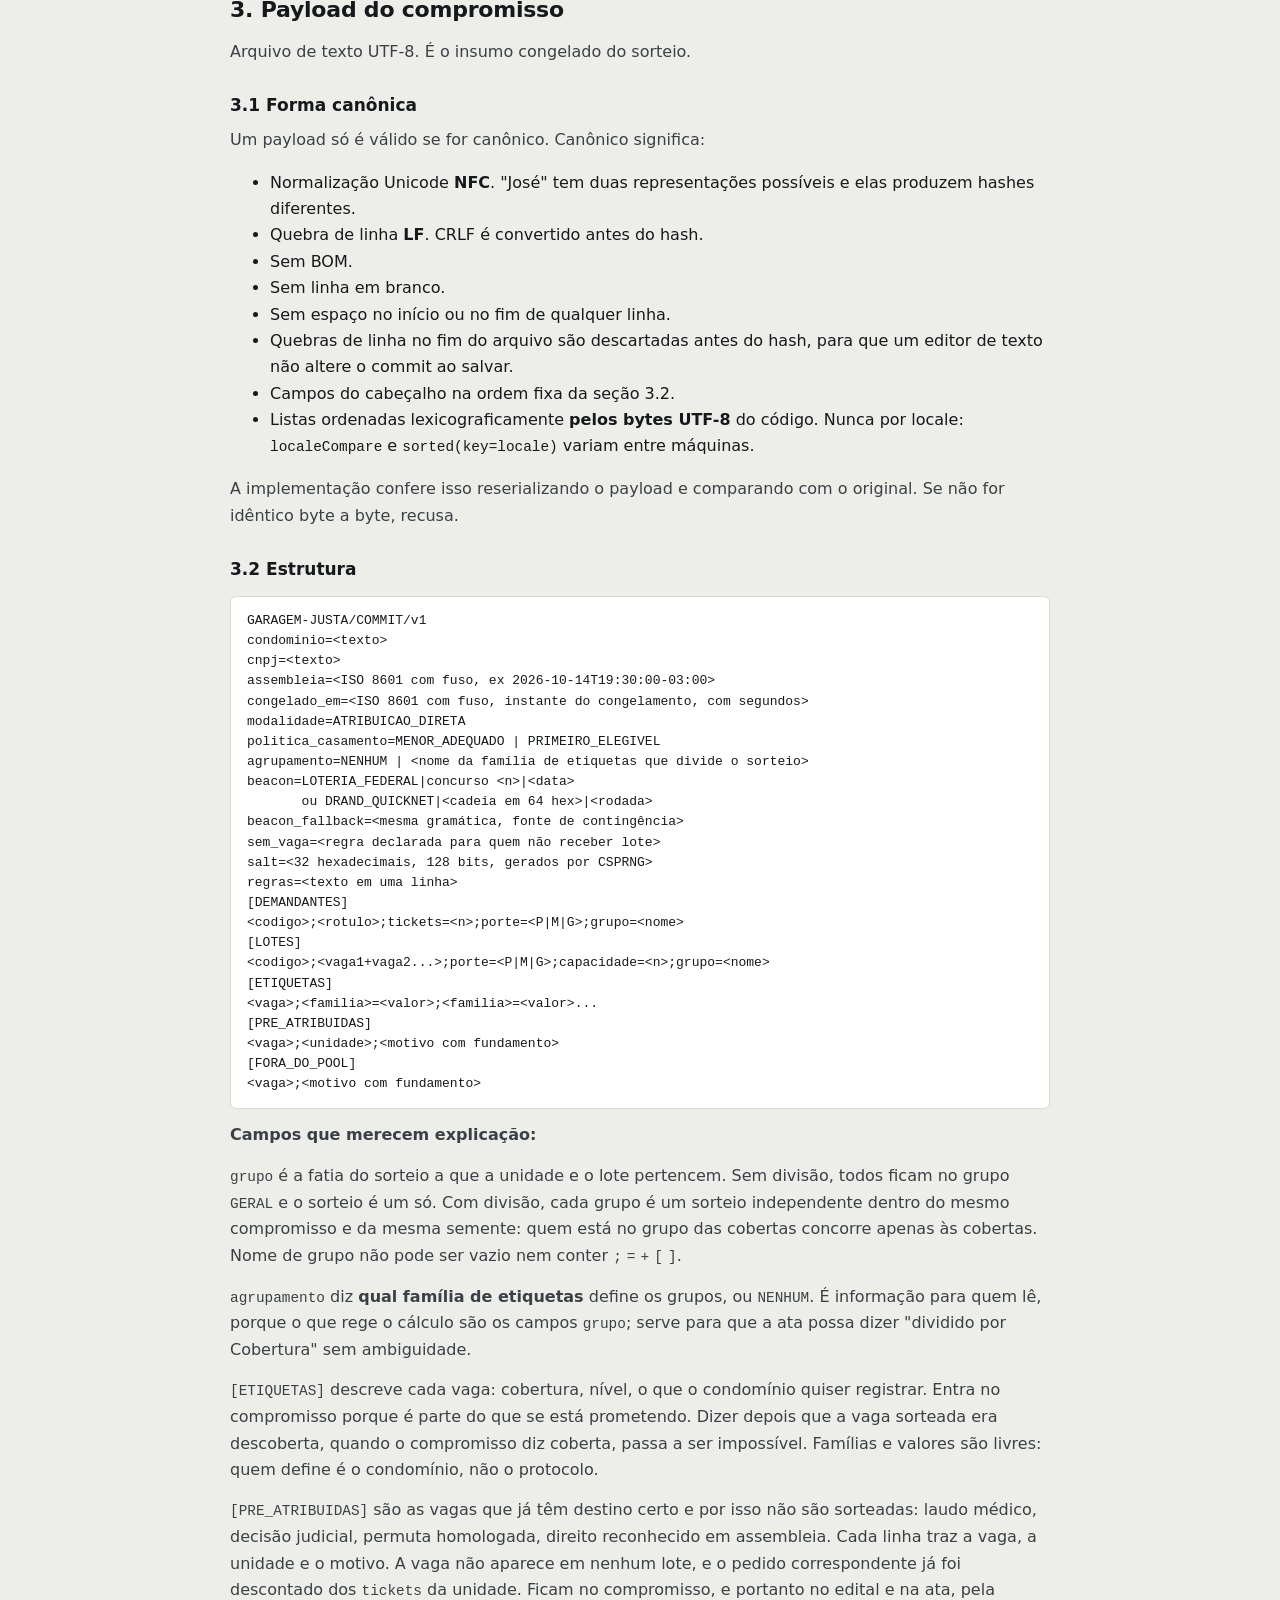
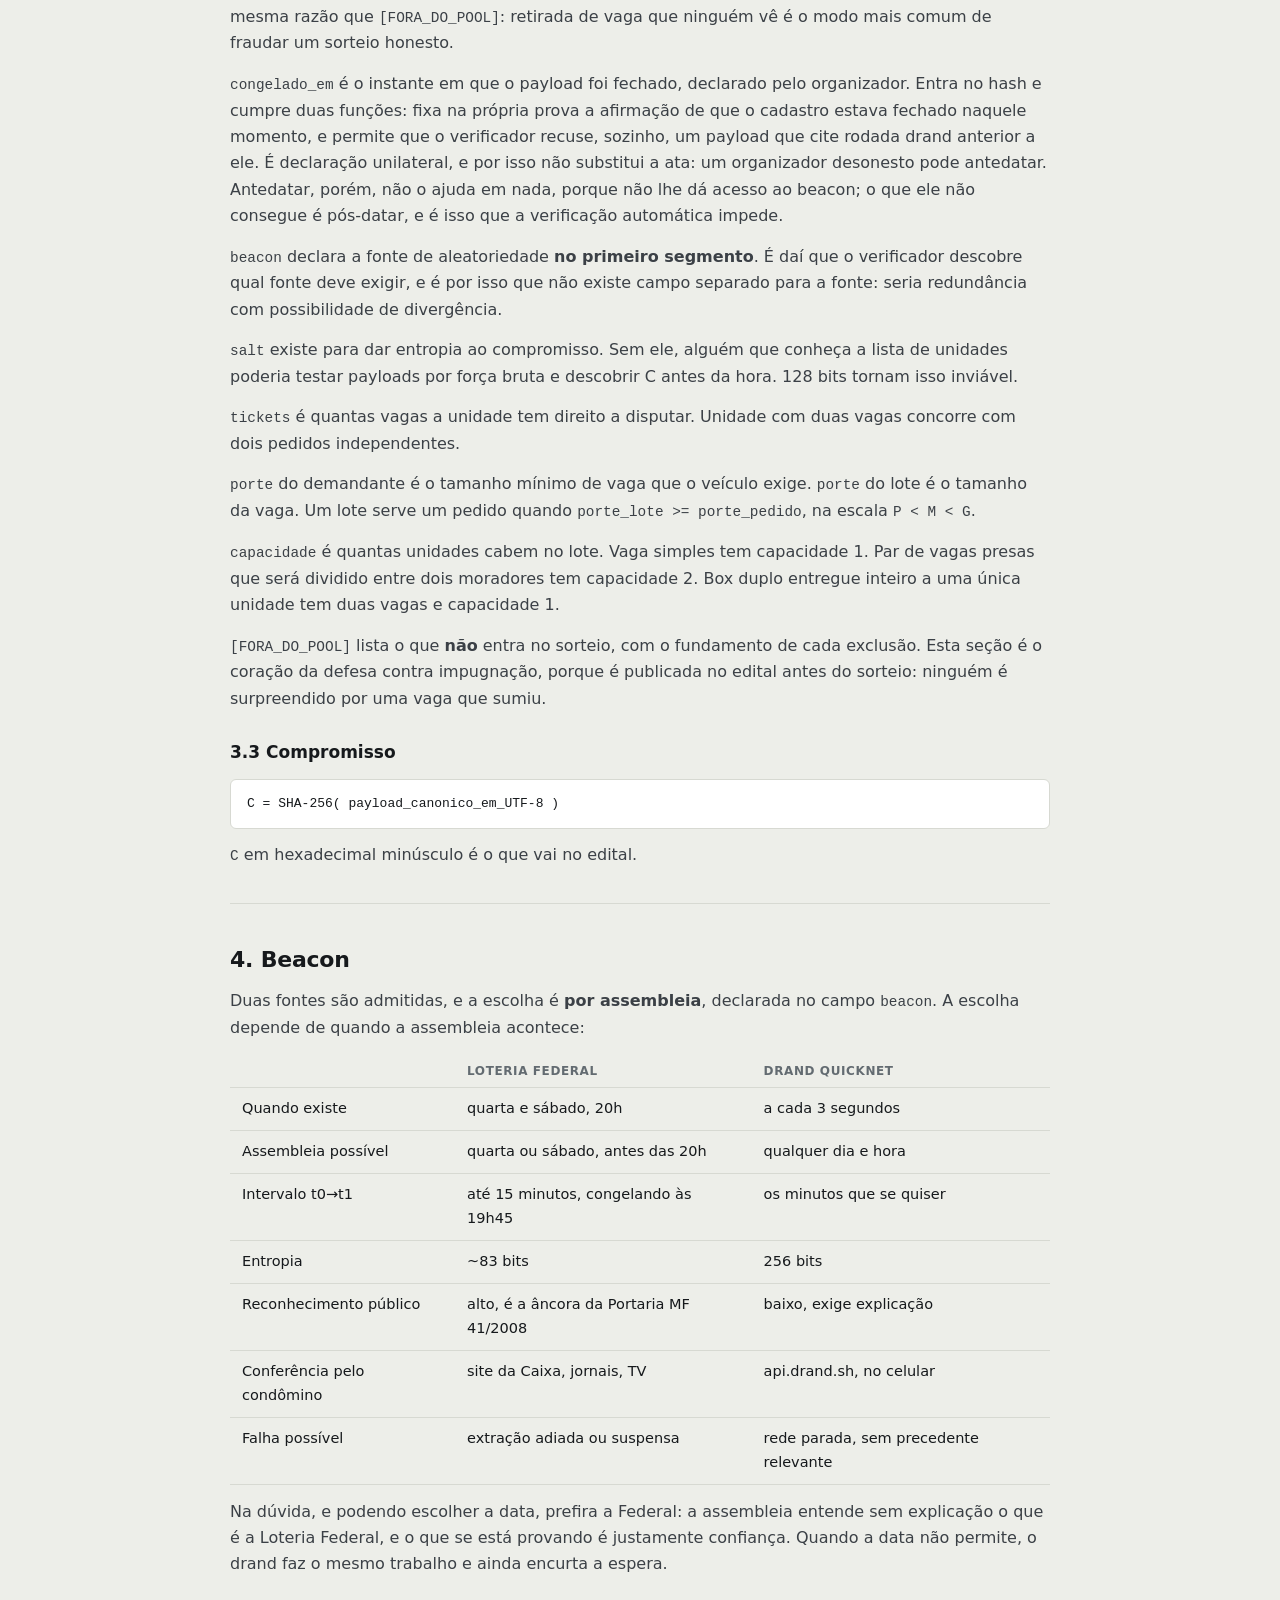
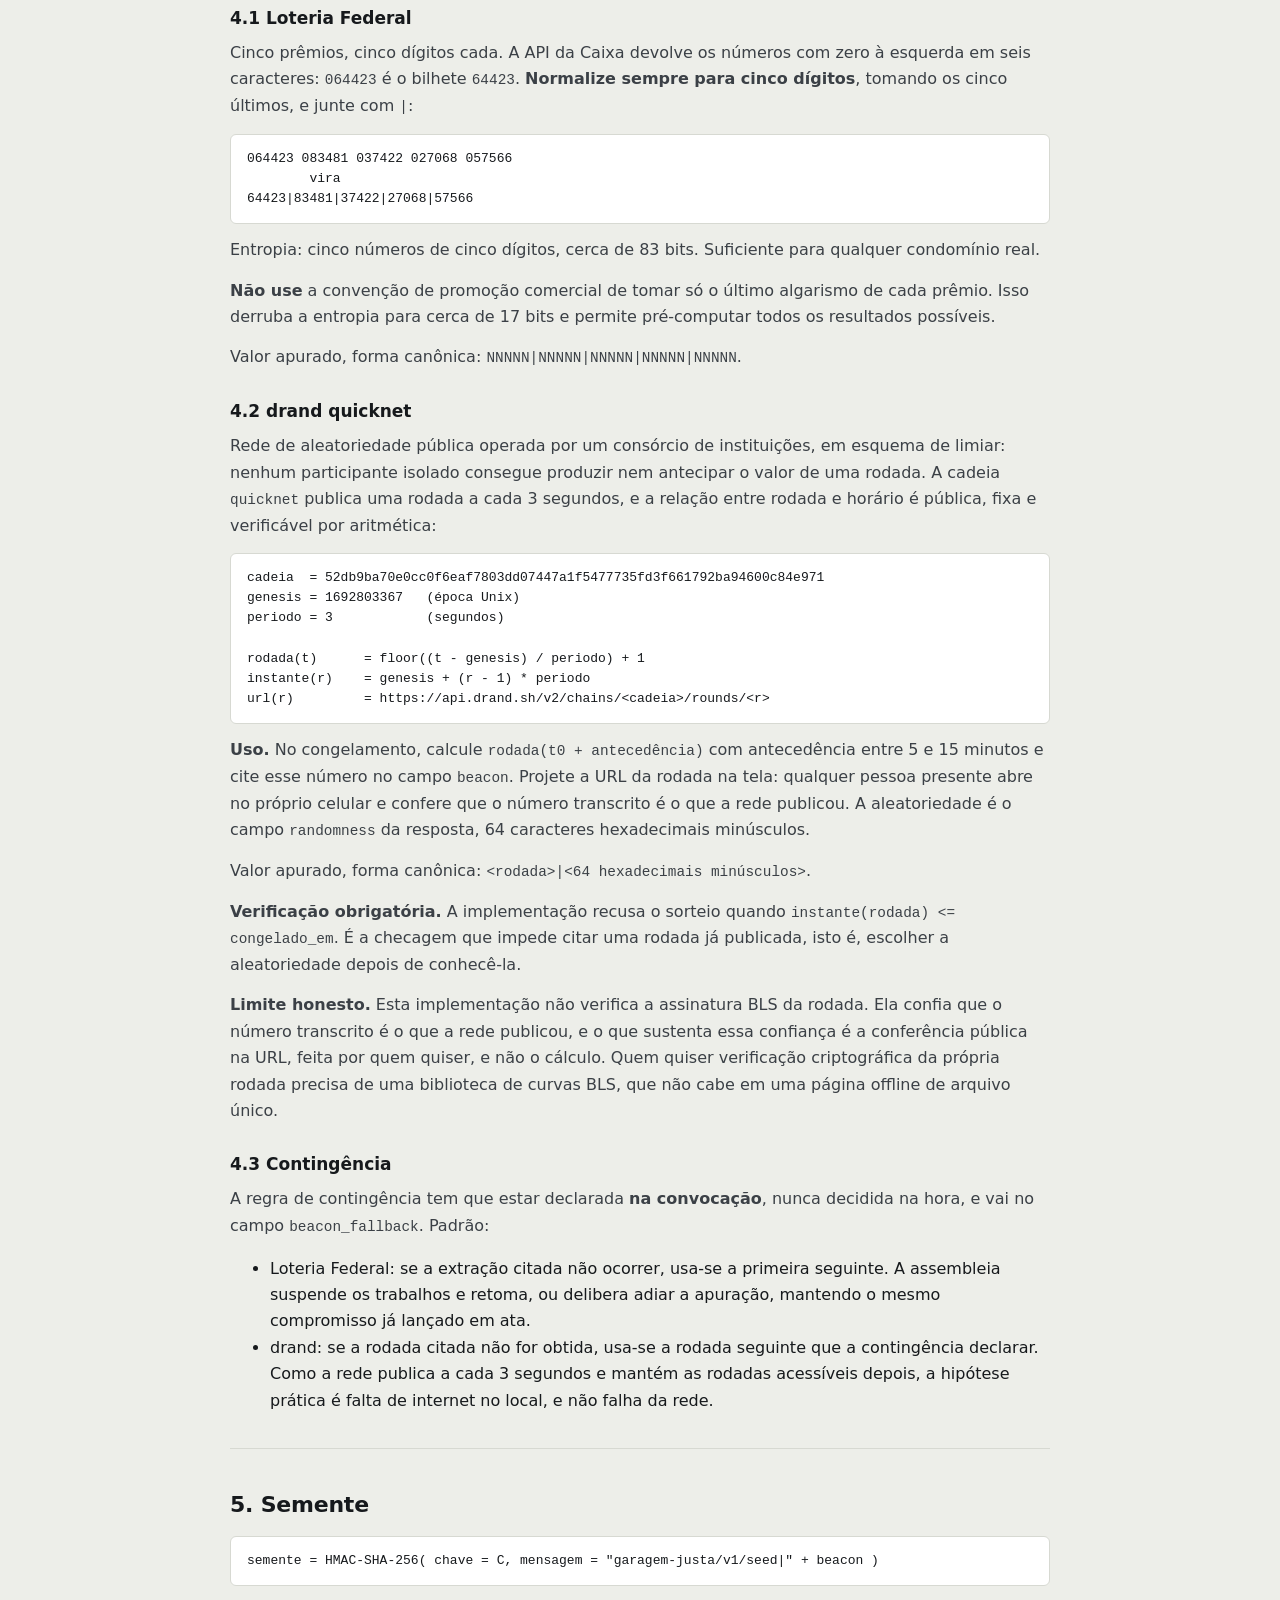
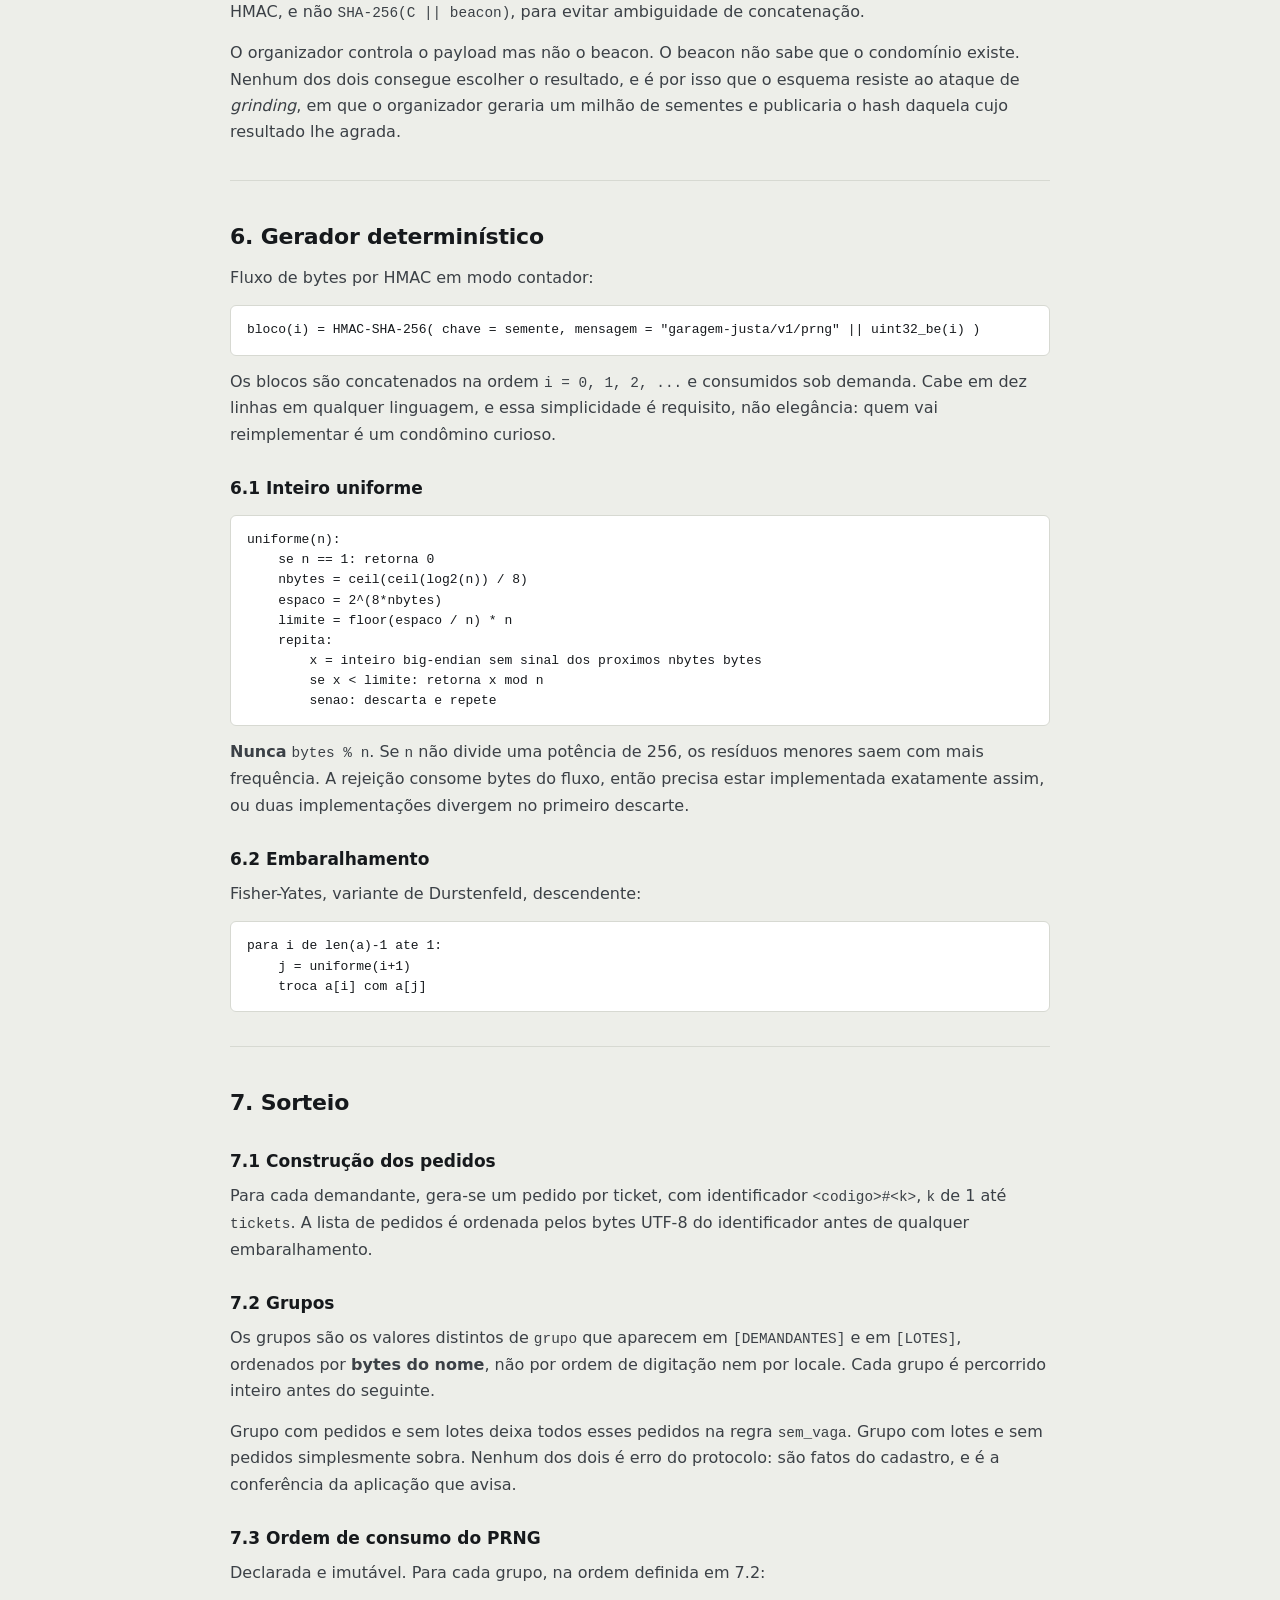
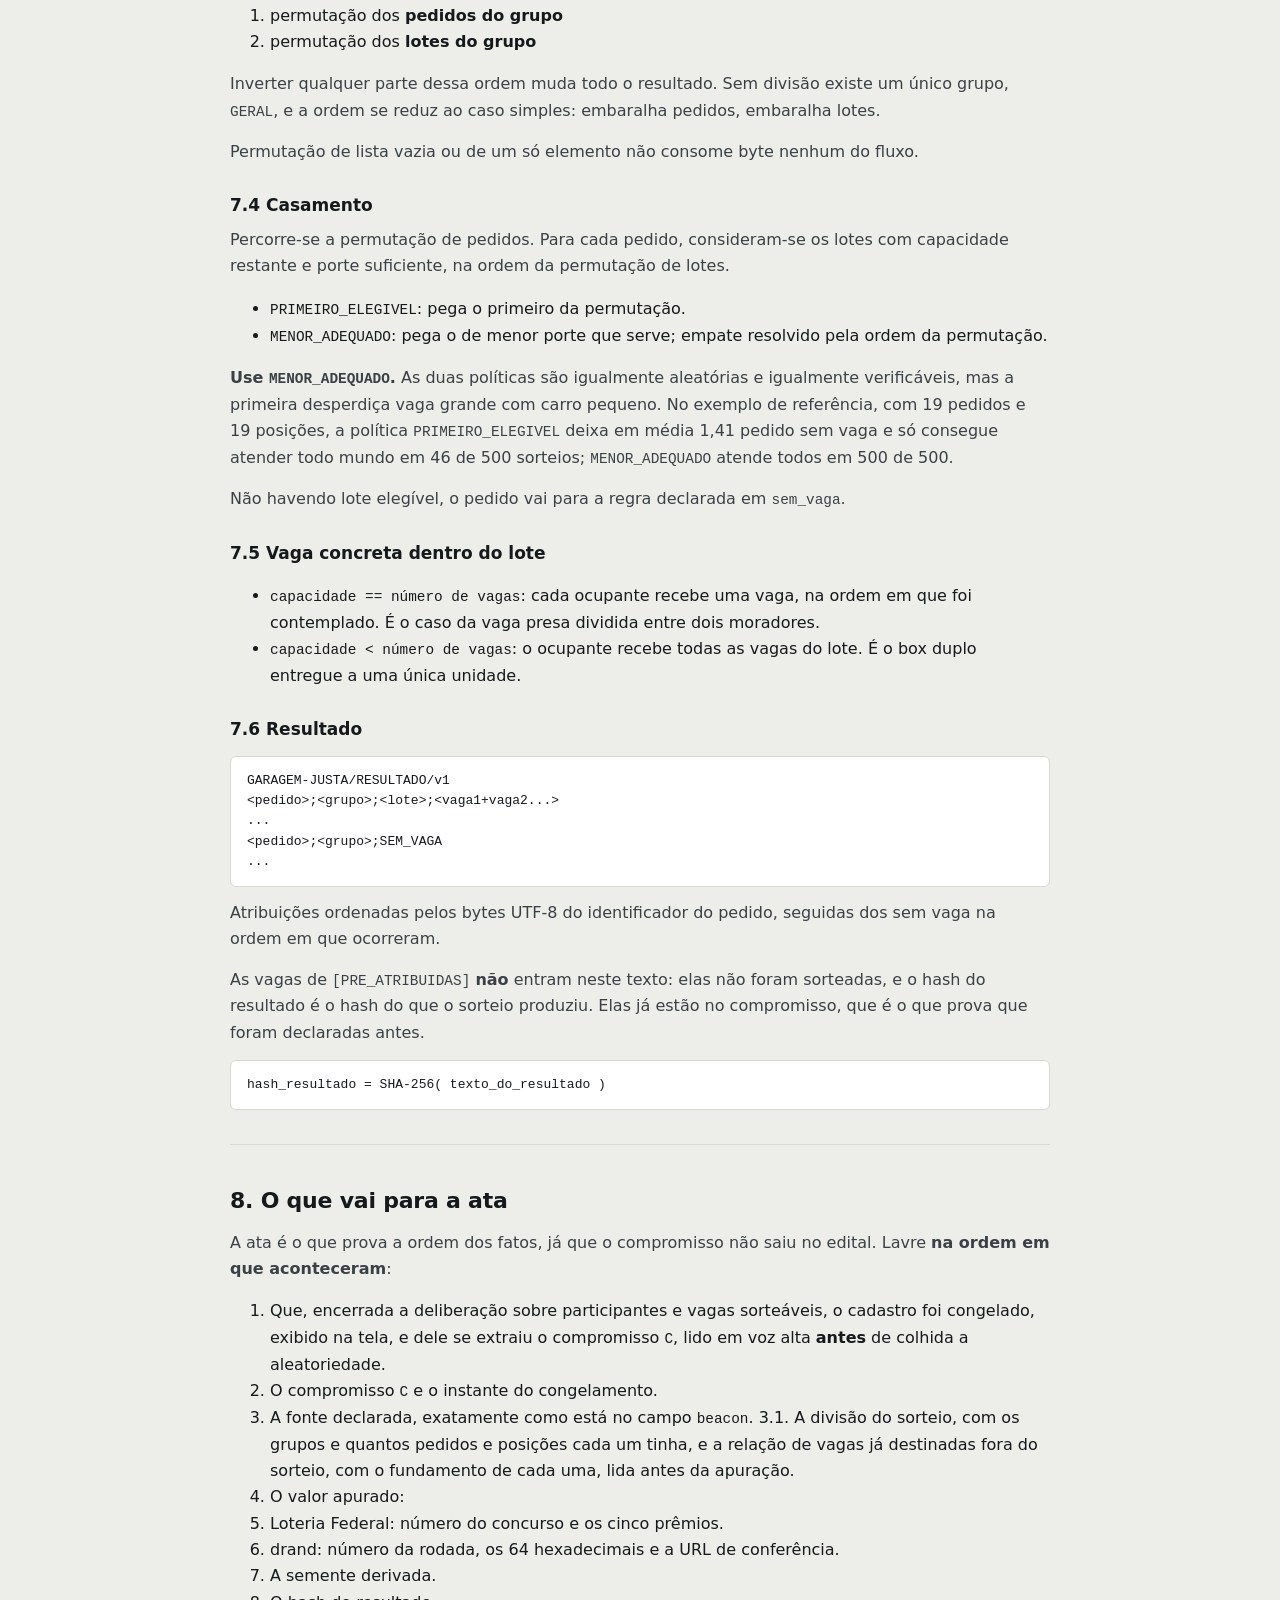
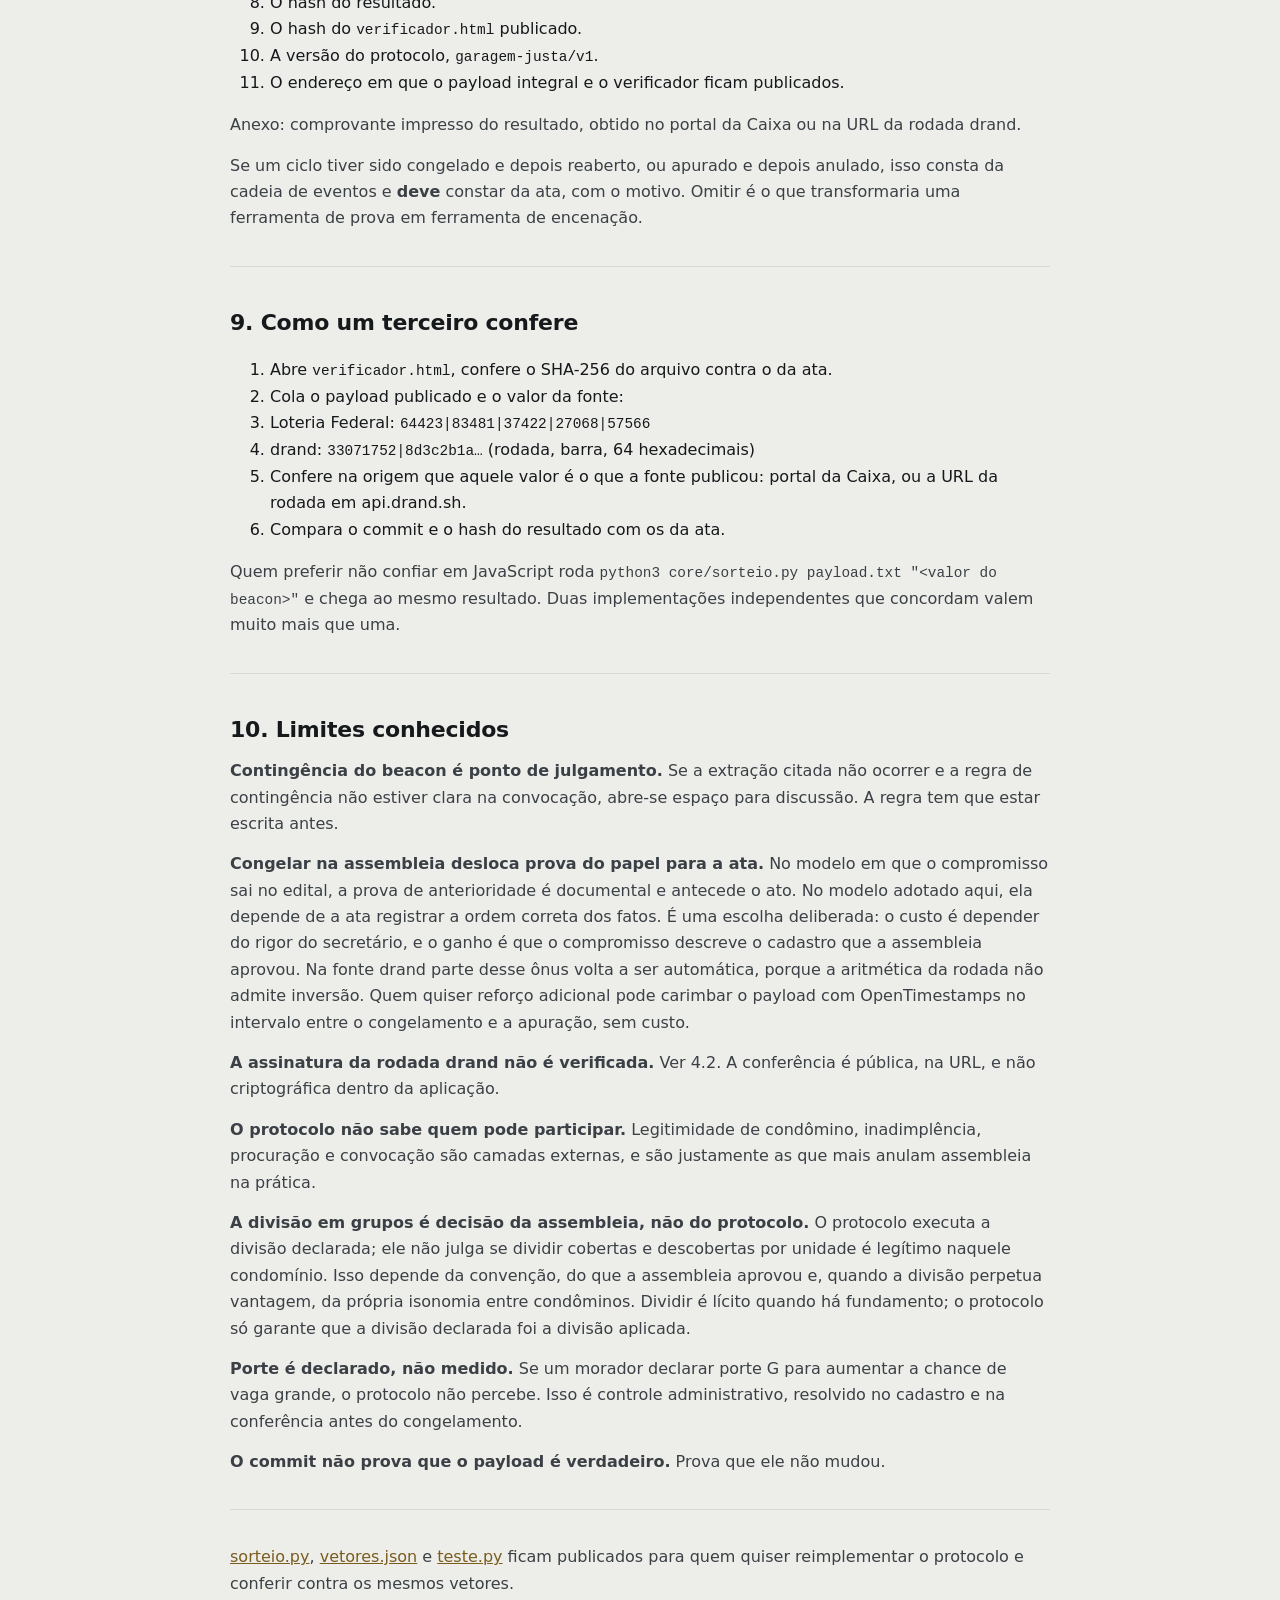
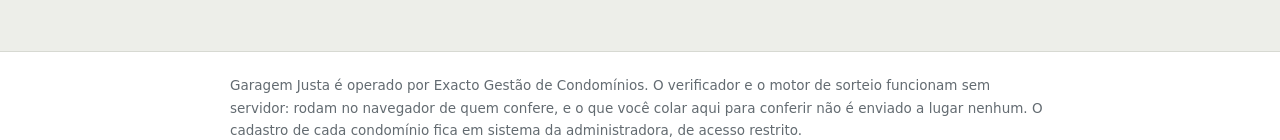
==== commit 6088ef29: "inicial nova" ====
--- a/site/protocolo.html
+++ b/site/protocolo.html
@@ -61,6 +61,54 @@
 footer.rodape{border-top:1px solid var(--rule);margin-top:54px;background:var(--panel)}
 footer.rodape .wrap{padding-block:22px;font-size:13.5px;color:var(--muted)}
 @media (max-width:560px){ .botoes .b{width:100%;text-align:center} }
+
+/* ---- cartões, grades e figuras da página inicial ---- */
+.heroi{padding:52px 0 10px}
+.heroi h1{margin:0 0 16px}
+.grade{display:grid;gap:16px;margin:22px 0}
+@media (min-width:720px){ .grade-3{grid-template-columns:repeat(3,1fr)} .grade-2{grid-template-columns:repeat(2,1fr)} }
+.passo{background:var(--panel);border:1px solid var(--rule);border-radius:7px;padding:20px 20px 22px;
+  display:flex;flex-direction:column;gap:10px}
+.passo .n{width:30px;height:30px;border-radius:50%;border:1px solid var(--marca);color:var(--marca-ink);
+  display:flex;align-items:center;justify-content:center;font-weight:700;font-size:14px;flex:none}
+.passo h3{margin:0;font-size:16.5px;letter-spacing:-.005em}
+.passo p{margin:0;font-size:14.5px}
+.precisa{background:var(--panel);border:1px solid var(--rule);border-radius:7px;padding:18px 20px}
+.precisa h3{margin:0 0 6px;font-size:15.5px}
+.precisa p{margin:0;font-size:14px;color:var(--muted)}
+.precisa .tag{display:inline-block;font-family:var(--mono);font-size:11px;letter-spacing:.06em;
+  text-transform:uppercase;color:var(--marca-ink);border:1px solid var(--rule);border-radius:3px;
+  padding:2px 7px;margin-bottom:9px}
+.figura{background:var(--panel);border:1px solid var(--rule);border-radius:7px;padding:18px 16px 10px;margin:26px 0}
+.figura .rolagem{overflow-x:auto}
+.figura svg{display:block;width:100%;min-width:620px;height:auto}
+.figura figcaption{font-size:13.5px;color:var(--muted);padding:6px 6px 8px;margin:0}
+.linha-tempo .trilho{stroke:var(--rule);stroke-width:2}
+.linha-tempo .vao{fill:var(--marca);opacity:.07}
+.linha-tempo .marco{fill:var(--panel);stroke:var(--marca);stroke-width:2}
+.linha-tempo .rot{fill:var(--ink);font:600 14px var(--sans)}
+.linha-tempo .sub{fill:var(--muted);font:12px var(--mono)}
+.linha-tempo .chip{fill:var(--ground);stroke:var(--rule)}
+.linha-tempo .glifo{fill:var(--marca-ink)}
+.linha-tempo .pulso{fill:var(--marca);animation:correr 7s cubic-bezier(.65,0,.35,1) infinite}
+.linha-tempo .pulsa{animation:pulsar 7s ease-in-out infinite}
+@keyframes correr{
+  0%,8%    {transform:translateX(0);opacity:0}
+  14%      {transform:translateX(0);opacity:1}
+  52%      {transform:translateX(380px);opacity:1}
+  62%      {transform:translateX(380px);opacity:1}
+  86%,100% {transform:translateX(590px);opacity:0}
+}
+@keyframes pulsar{0%,30%{opacity:.07} 48%{opacity:.17} 66%,100%{opacity:.07}}
+@media (prefers-reduced-motion:reduce){
+  .linha-tempo .pulso,.linha-tempo .pulsa{animation:none}
+  .linha-tempo .pulso{opacity:0}
+}
+.aviso{background:var(--panel);border:1px solid var(--rule);border-left:3px solid var(--marca);
+  border-radius:0 7px 7px 0;padding:16px 18px;margin:22px 0}
+.aviso h3{margin:0 0 6px;font-size:15.5px}
+.aviso p{margin:0;font-size:14.5px}
+
 </style>
 </head>
 <body>
@@ -498,8 +546,9 @@
 </main>
 <footer class="rodape"><div class="wrap">
   Garagem Justa é operado por Exacto Gestão de Condomínios. O verificador e o
-  motor de sorteio funcionam sem servidor: tudo roda no navegador de quem
-  confere, e nenhum dado é enviado a lugar nenhum.
+  motor de sorteio funcionam sem servidor: rodam no navegador de quem confere, e
+  o que você colar aqui para conferir não é enviado a lugar nenhum. O cadastro de
+  cada condomínio fica em sistema da administradora, de acesso restrito.
 </div></footer>
 </body>
 </html>
